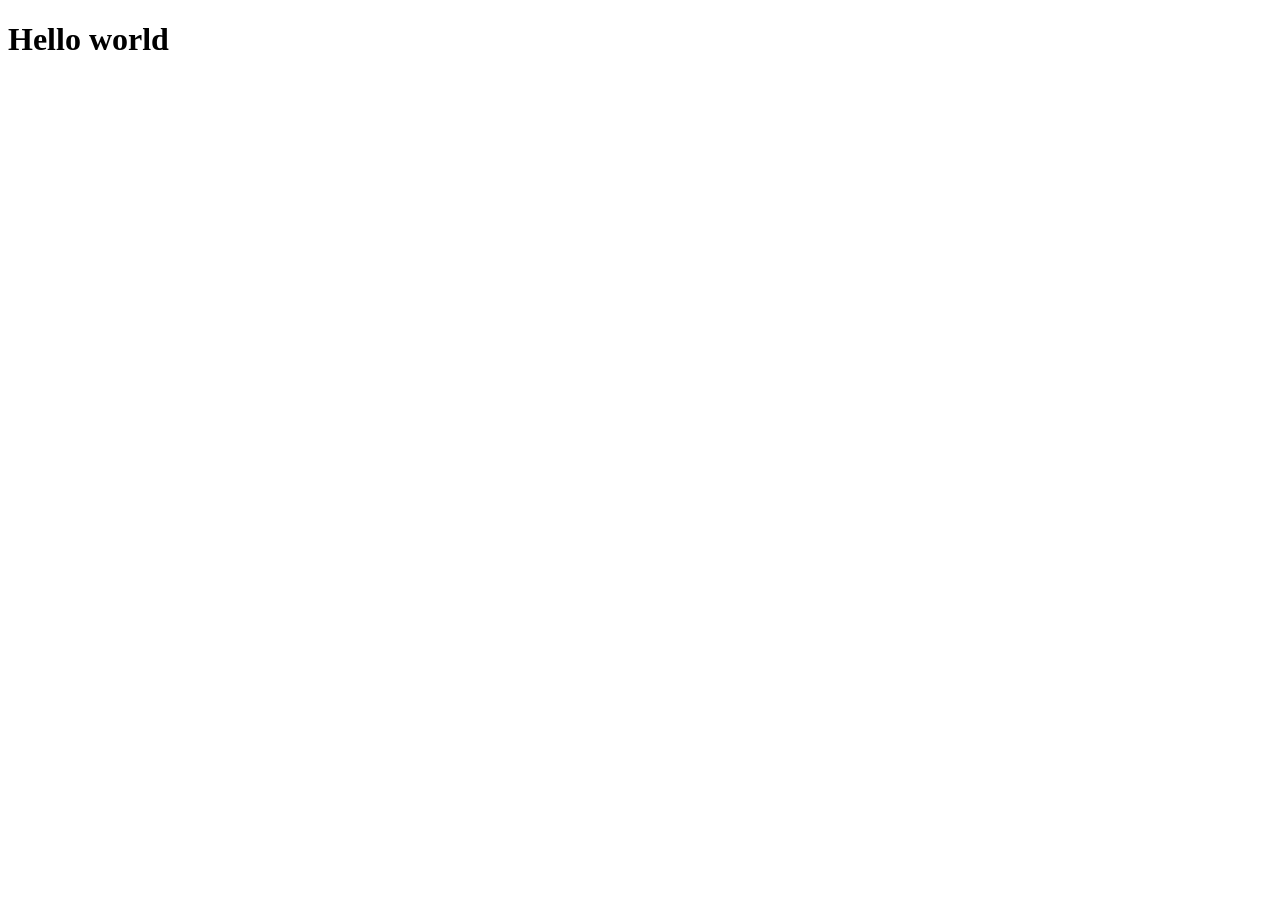
==== index.html @ f55436ac "project start" ====
<!DOCTYPE html>
<html lang="en">
<head>
    <meta charset="UTF-8">
    <meta name="viewport" content="width=device-width, initial-scale=1.0">
    <title>Document</title>
</head>
<body>
   <h1> Hello world </h1>
</body>
</html>
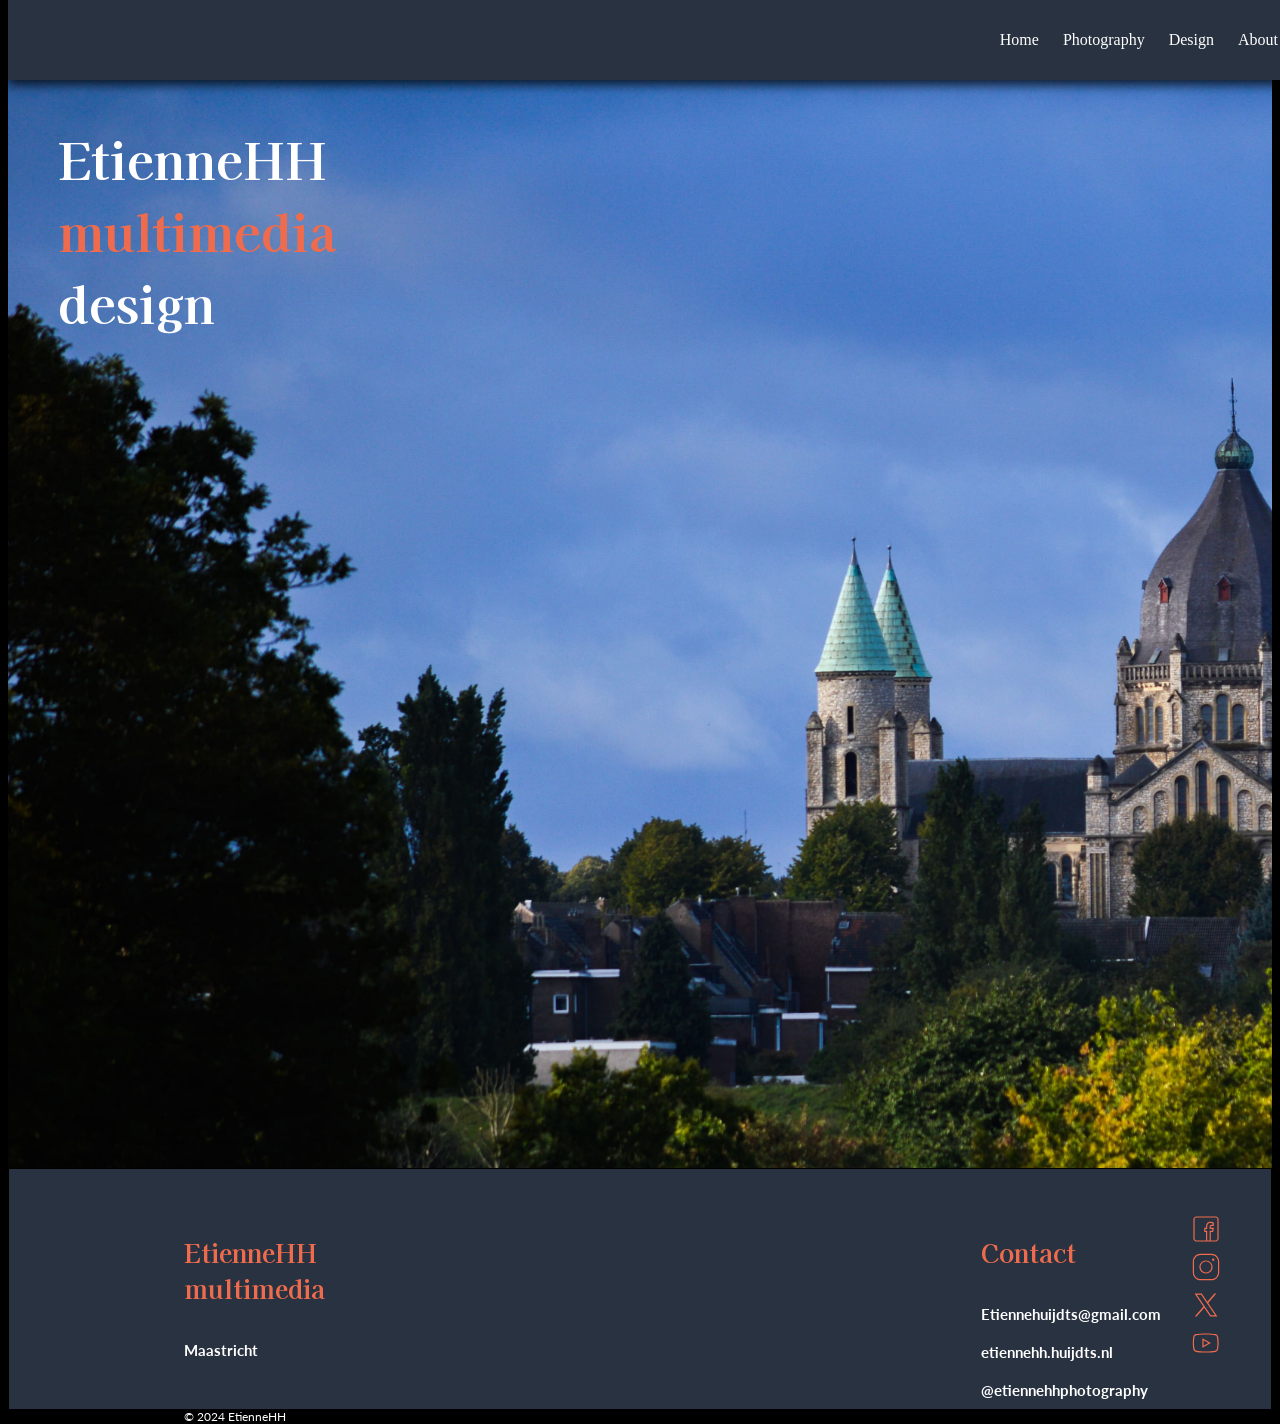
==== commit efaf22be: "removed 1 space" ====
--- a/index.html
+++ b/index.html
@@ -1,11 +1,60 @@
 <!DOCTYPE html>
 <html lang="en">
+
 <head>
     <meta charset="UTF-8">
     <meta name="viewport" content="width=device-width, initial-scale=1.0">
-    <title>Document</title>
+    <link rel="preconnect" href="https://fonts.googleapis.com">
+    <link rel="preconnect" href="https://fonts.gstatic.com" crossorigin>
+    <link href="https://fonts.googleapis.com/css2?family=Kaisei+Decol:wght@400;500;700&display=swap" rel="stylesheet">
+    <link rel="preconnect" href="https://fonts.googleapis.com">
+    <link rel="preconnect" href="https://fonts.gstatic.com" crossorigin>
+    <link
+        href="https://fonts.googleapis.com/css2?family=Lato:ital,wght@0,100;0,300;0,400;0,700;0,900;1,100;1,300;1,400;1,700;1,900&display=swap"
+        rel="stylesheet">
+    <link rel="stylesheet" href="css/reset.css">
+    <link rel="stylesheet" href="css/style1.css">
+    <title>EtienneHH</title>
 </head>
+
 <body>
-   <h1> Hello world </h1>
+    <header>
+        <div class="header">
+            <nav>
+                <ul>
+                    <li><a href="index.html">Home</a></li>
+                    <li><a href="https://www.instagram.com/etiennehhphotography/" target="_blank">Photography</a></li>
+                    <li><a href="design.html">Design</a></li>
+                    <li><a href="about.html">About</a></li>
+                </ul>
+            </nav>
+        </div>
+    </header>
+    <div class="background1">
+        <h1 class="name">EtienneHH<span> multimedia </span> design</h1>
+    </div>
+    <footer>
+        <div>
+            <h3>EtienneHH multimedia</h3>
+            <h4></h4>
+            <h4></h4>
+            <h4>Maastricht</h4>
+            <p>© 2024 EtienneHH</p>
+        </div>
+        <div class="contact">
+            <h3>Contact</h3>
+            <h4>Etiennehuijdts@gmail.com</h4>
+            <h4>etiennehh.huijdts.nl</h4>
+            <h4>@etiennehhphotography</h4>
+        </div>
+        <div class="icons">
+            <img src="assets/icons8-facebook.svg" alt="">
+            <a href="https://www.instagram.com/etiennehhphotography/"><img src="assets/icons8-instagram.svg" alt=""></a>
+            <img src="assets/icons8-twitterx.svg" alt="">
+            <img src="assets/icons8-youtube.svg" alt="">
+
+        </div>
+    </footer>
 </body>
+
 </html>
--- a/css/style1.css
+++ b/css/style1.css
@@ -0,0 +1,136 @@
+:root {
+    --backgroundcolor: #F1F1ED;
+    --featured_article_color: #ffffff;
+    --article_panel_color: #293241;
+    --accent_color: #EE6C4D;
+}
+
+
+
+
+
+
+body {
+    background-color: rgb(0, 0, 0);
+    overflow: hidden scroll;
+    overscroll-behavior: none;
+
+}
+
+
+.background1 {
+    background: url(../assets/Street-6.jpg);
+    min-height: 1000px;
+    padding: 80px 50px;
+    background-size: cover;
+   
+}
+
+nav {
+    text-align: right;
+    padding: 15px 0px;
+    background-color: var(--article_panel_color);
+    position: fixed;
+    top: 0;
+    width: 100%;
+    box-shadow: 0px 5px 10px 0px rgba(0, 0, 0, 0.75);
+    z-index: 3;
+
+}
+
+
+
+.icons {
+    margin-right: 50px;
+    width: 30px;
+    
+}
+
+.icons img {
+    width: 30px;
+   
+    margin-top: 5px;
+}
+
+.contact {
+    margin-left: 50%;
+    
+}
+
+a {
+    text-decoration: none;
+}
+
+.header a {
+    color: #ffffff;
+}
+
+
+
+
+li {
+    display: inline;
+    padding: 0px 10px;
+}
+
+
+
+footer {
+    height: 200px;
+    background-color: var(--article_panel_color);
+    color: white;
+    display: flex;
+    flex-direction: row;
+    flex-wrap: nowrap;
+    justify-content: space-between;
+    font-family: lato, sans-serif;
+    padding: 40px 0px 0px 150px;
+    border: #000000 solid 1px;
+}
+
+
+footer h3 {
+    color: var(--accent_color);
+    font-size: 25px;
+    font-family: 'Kaisei Decol', serif;
+    margin-left: 25px;
+    margin-right: 30px;
+    margin-bottom: 35px;
+
+}
+
+footer h4 {
+    
+    font-size: 15px;
+   
+    margin-left: 25px;
+    margin-right: 30px;
+
+}
+
+footer p {
+   
+    font-size: 12px;
+
+    margin-left: 25px;
+    margin-right: 30px;
+    margin-top: 50px;
+
+}
+
+.name {
+    color: white;
+    
+    font-size: 50px;
+    font-family: 'Kaisei Decol', serif;
+    
+}
+
+.name span {
+    color: var(--accent_color);
+   display: block;
+}
+
+
+
+
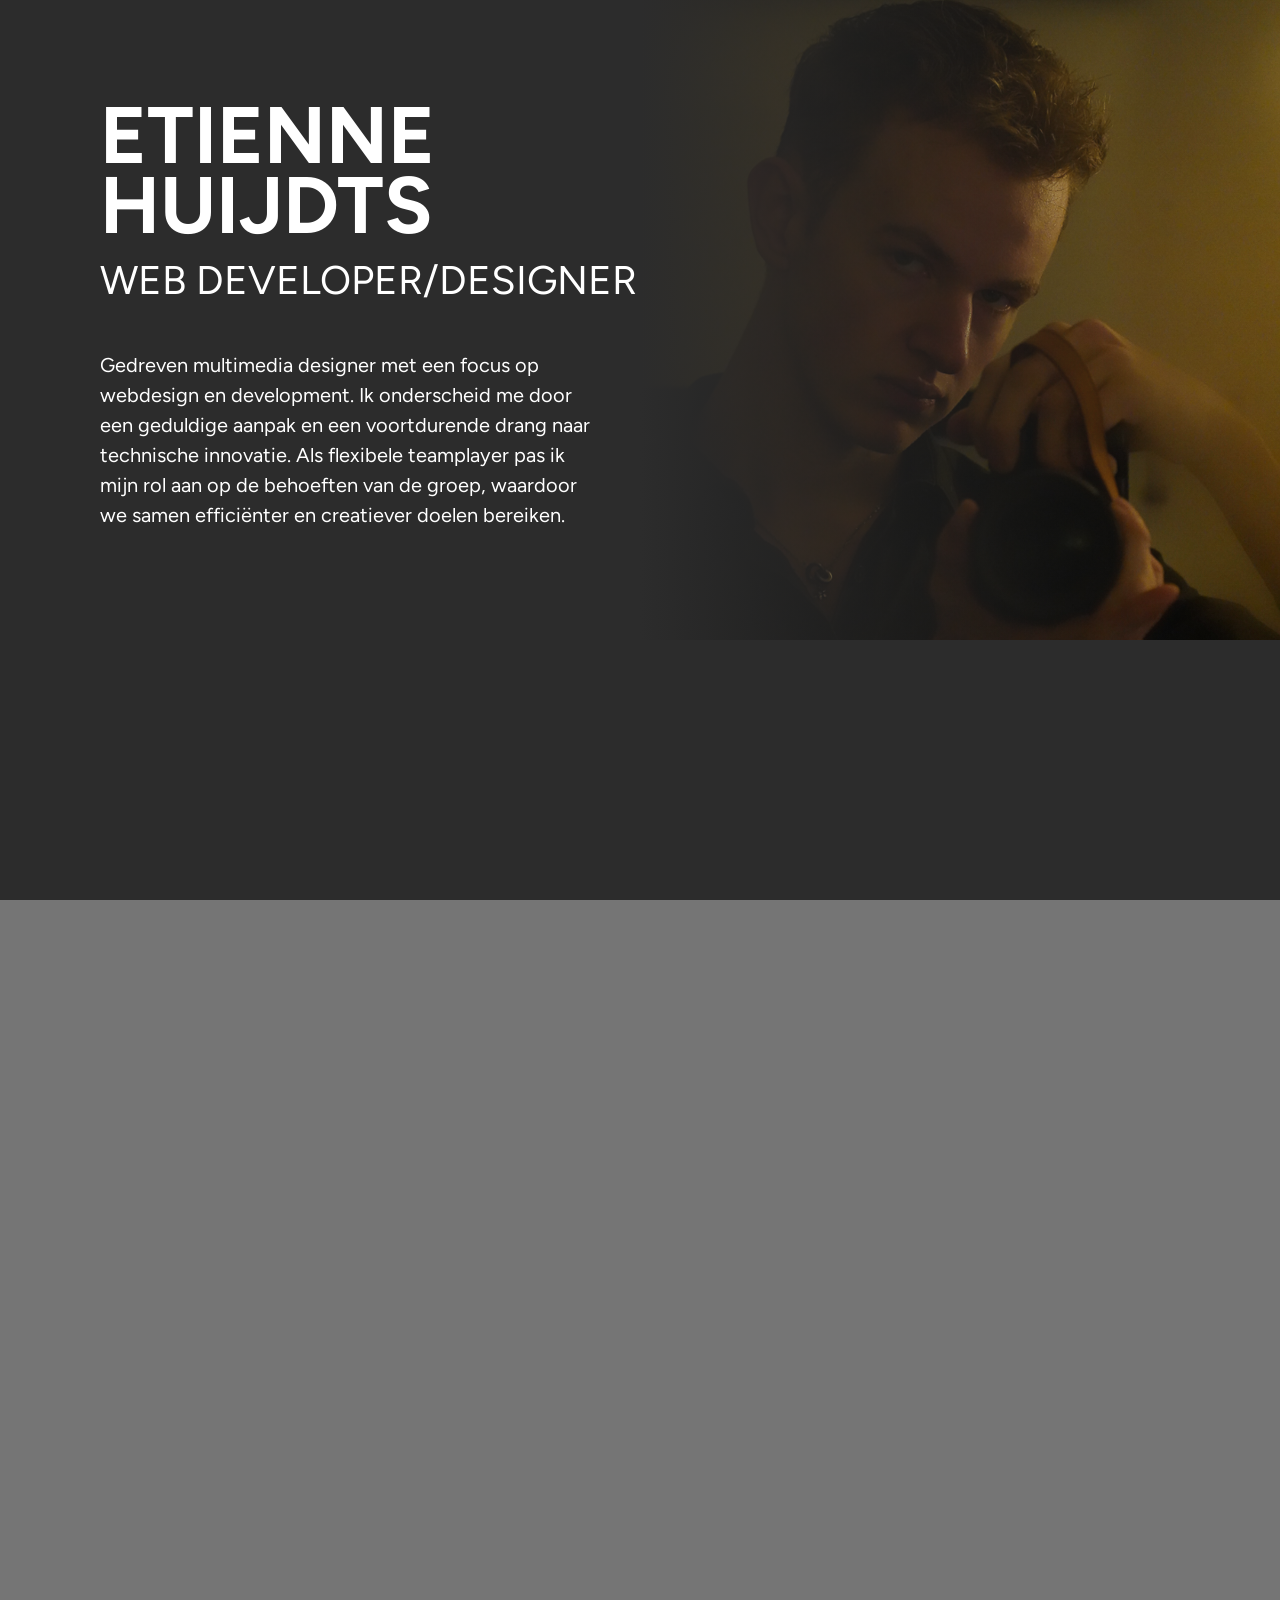
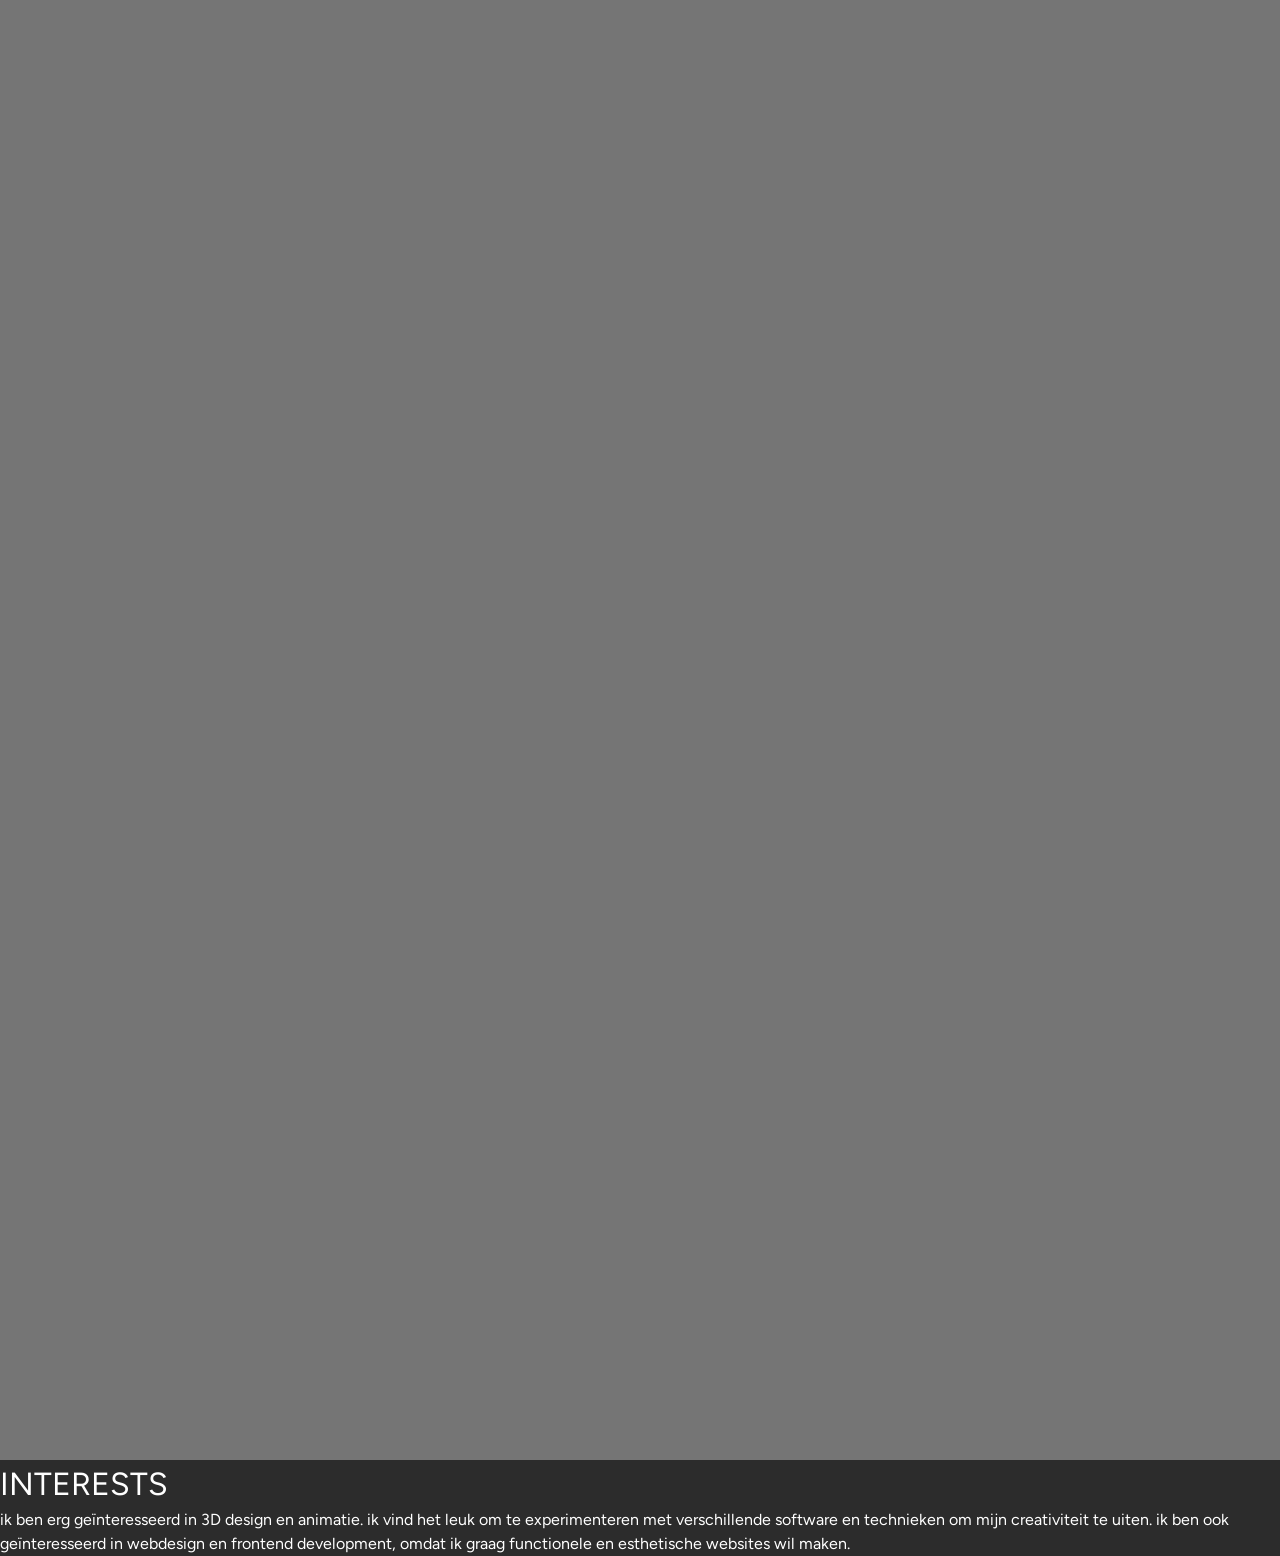
==== commit 2e731002: "Add files via upload" ====
--- a/index.html
+++ b/index.html
@@ -1,60 +1,60 @@
-<!DOCTYPE html>
-<html lang="en">
-
-<head>
-    <meta charset="UTF-8">
-    <meta name="viewport" content="width=device-width, initial-scale=1.0">
-    <link rel="preconnect" href="https://fonts.googleapis.com">
-    <link rel="preconnect" href="https://fonts.gstatic.com" crossorigin>
-    <link href="https://fonts.googleapis.com/css2?family=Kaisei+Decol:wght@400;500;700&display=swap" rel="stylesheet">
-    <link rel="preconnect" href="https://fonts.googleapis.com">
-    <link rel="preconnect" href="https://fonts.gstatic.com" crossorigin>
-    <link
-        href="https://fonts.googleapis.com/css2?family=Lato:ital,wght@0,100;0,300;0,400;0,700;0,900;1,100;1,300;1,400;1,700;1,900&display=swap"
-        rel="stylesheet">
-    <link rel="stylesheet" href="css/reset.css">
-    <link rel="stylesheet" href="css/style1.css">
-    <title>EtienneHH</title>
-</head>
-
-<body>
-    <header>
-        <div class="header">
-            <nav>
-                <ul>
-                    <li><a href="index.html">Home</a></li>
-                    <li><a href="https://www.instagram.com/etiennehhphotography/" target="_blank">Photography</a></li>
-                    <li><a href="design.html">Design</a></li>
-                    <li><a href="about.html">About</a></li>
-                </ul>
-            </nav>
-        </div>
-    </header>
-    <div class="background1">
-        <h1 class="name">EtienneHH<span> multimedia </span> design</h1>
-    </div>
-    <footer>
-        <div>
-            <h3>EtienneHH multimedia</h3>
-            <h4></h4>
-            <h4></h4>
-            <h4>Maastricht</h4>
-            <p>© 2024 EtienneHH</p>
-        </div>
-        <div class="contact">
-            <h3>Contact</h3>
-            <h4>Etiennehuijdts@gmail.com</h4>
-            <h4>etiennehh.huijdts.nl</h4>
-            <h4>@etiennehhphotography</h4>
-        </div>
-        <div class="icons">
-            <img src="assets/icons8-facebook.svg" alt="">
-            <a href="https://www.instagram.com/etiennehhphotography/"><img src="assets/icons8-instagram.svg" alt=""></a>
-            <img src="assets/icons8-twitterx.svg" alt="">
-            <img src="assets/icons8-youtube.svg" alt="">
-
-        </div>
-    </footer>
-</body>
-
+<!DOCTYPE html>
+<html lang="en">
+
+<head>
+    <meta charset="UTF-8">
+    <meta name="viewport" content="width=device-width, initial-scale=1.0">
+    <title>Document</title>
+    <link rel="preconnect" href="https://fonts.googleapis.com">
+    <link rel="preconnect" href="https://fonts.gstatic.com" crossorigin>
+    <link
+        href="https://fonts.googleapis.com/css2?family=Figtree:ital,wght@0,300..900;1,300..900&family=Jost:ital,wght@0,100..900;1,100..900&display=swap"
+        rel="stylesheet">
+    <link rel="stylesheet" href="css/reset.css">
+    <link rel="stylesheet" href="css/style.css">
+</head>
+
+<body>
+
+    <div class="hero">
+        <h1>ETIENNE <br> HUIJDTS</h1>
+        <h2>WEB DEVELOPER/DESIGNER</h2>
+        <p> Gedreven multimedia designer met een focus op webdesign en development. Ik onderscheid me door een geduldige aanpak en een voortdurende drang naar technische innovatie. Als flexibele teamplayer pas ik mijn rol aan op de behoeften van de groep, waardoor we samen efficiënter en creatiever doelen bereiken.</p>
+        <img src="assets/Etienne.jpg" alt="" class="red">
+    </div>
+
+    <div class="projects">
+
+        <div class="first-project">
+            <iframe src="https://my.spline.design/untitled-S7gI3497Ac7uV1U698MgUXZ3-QIQ/" frameborder="0" width="100%"
+                height="100%"></iframe>
+
+
+        </div>
+        <div class="second-project">
+            <iframe src="https://my.spline.design/untitled-S7gI3497Ac7uV1U698MgUXZ3-d2d/" frameborder="0" width="100%"
+                height="100%"></iframe>
+
+        </div>
+        <div class="first-project">
+            <iframe src="https://my.spline.design/untitled-S7gI3497Ac7uV1U698MgUXZ3-bYc/" frameborder="0" width="100%"
+                height="100%"></iframe>
+        </div>
+
+    </div>
+
+    <div class="intrests">
+        <h1>INTERESTS</h1>
+        <p>ik ben erg geïnteresseerd in 3D design en animatie. ik vind het leuk om te experimenteren met verschillende
+            software en technieken om mijn creativiteit te uiten. ik ben ook geïnteresseerd in webdesign en frontend
+            development, omdat ik graag functionele en esthetische websites wil maken.</p>
+
+
+    </div>
+
+
+
+    <script src="script.js"></script>
+</body>
+
 </html>
--- a/css/style.css
+++ b/css/style.css
@@ -0,0 +1,201 @@
+.hero {
+    position: relative;
+    width: 100%;
+    height: 100vh;
+    box-shadow: #000000 0px 0px 10px;
+    z-index: 1;
+}
+
+.hero::before {
+    content: "";
+    position: absolute;
+    inset: 0;
+    background: linear-gradient(to right, #2c2c2c 50%, rgba(44, 44, 44, 0) 100%);
+    z-index: 2;
+    pointer-events: none;
+    
+    z-index: 10;
+    
+}
+
+body {
+    background-color: #2c2c2c;
+    color: white;
+    font-family: "figtree", sans-serif;
+    font-optical-sizing: auto;
+    font-weight: weight;
+    font-style: normal;
+    z-index: 2;
+}
+
+.mhHero h1{
+
+    position: relative;
+    z-index: 3;
+    font-size: 100px;
+    font-weight: 700;
+    line-height: 70px;
+    margin-top: 0;
+    margin-left: 200px;
+    margin-bottom: 20px;
+    padding-top: 200px;
+    z-index: 11;
+}
+
+.mhHero h2 {
+    position: relative;
+    z-index: 3;
+    font-size: 30px;
+    font-weight: 400;
+    line-height: 40px;
+    margin-top: 0px;
+    margin-left: 200px;
+    z-index: 11;
+    width: 100px;
+}
+
+.mbHero h1{
+
+    position: relative;
+    z-index: 3;
+    font-size: 100px;
+    font-weight: 700;
+    line-height: 70px;
+    margin-top: 0;
+    margin-left: 200px;
+    margin-bottom: 20px;
+    padding-top: 200px;
+    z-index: 11;
+}
+
+.mbHero h2 {
+    position: relative;
+    z-index: 3;
+    font-size: 30px;
+    font-weight: 400;
+    line-height: 40px;
+    margin-top: 0px;
+    margin-left: 200px;
+    z-index: 11;
+    width: 300px;
+}
+
+
+
+.mbHeroFlex {
+    display: flex;
+    flex-direction: row;
+    align-items: flex-start;
+    justify-content: space-between;
+    height: 100vh;
+}
+
+.mbHeroImage{
+   margin-right: 400px;
+   margin-top: 300px;
+
+}
+
+.mbHeroImage img{
+ width: 400px;
+}
+
+
+
+
+
+
+
+
+.hero h1 {
+    position: relative;
+    z-index: 3;
+    font-size: 80px;
+    font-weight: 700;
+    line-height: 70px;
+    margin-top: 0;
+    margin-left: 100px;
+    margin-bottom: 20px;
+    padding-top: 100px;
+    z-index: 11;
+}
+
+.hero h2 {
+    position: relative;
+    z-index: 3;
+    font-size: 40px;
+    font-weight: 400;
+    line-height: 40px;
+    margin-top: 0px;
+    margin-left: 100px;
+        z-index: 11;
+}
+
+.hero p {
+    position: relative;
+    z-index: 3;
+    font-size: 20px;
+    font-weight: 400;
+    line-height: 30px;
+    margin-top: 50px;
+    margin-left: 100px;
+    width: 500px;
+
+
+        z-index: 11;
+
+      } 
+
+.red{
+    position: absolute;
+    top: 0;
+    right: 0;
+    width: 50%;
+    height: auto;
+    z-index: 1;
+    background-color: #ff0000;
+}
+
+.first-project {
+    position: relative;
+    width: auto;
+    height: 80vh;
+
+    background-color: #757575;
+    z-index: 2;
+}
+
+.second-project {
+    position: relative;
+    width: auto;
+    height: 80vh;
+
+    background-color: #757575;
+    z-index: 2;
+}
+
+.first-project iframe {
+    position: absolute;
+    top: 50%;
+    left: 50%;
+    transform: translate(-50%, -50%);
+    width: 100%;
+    height: 100%;
+    border: none;
+    /* box-shadow: inset 0 0 40px rgba(0, 0, 0, 0.5); */
+    
+}
+
+.second-project iframe {
+    position: absolute;
+    top: 50%;
+    left: 50%;
+    transform: translate(-50%, -50%);
+    width: 100%;
+    height: 100%;
+    border: none;
+    background: #757575;
+    /* box-shadow: inset 0 0 40px rgba(0, 0, 0, 0.5); */
+   
+    
+}
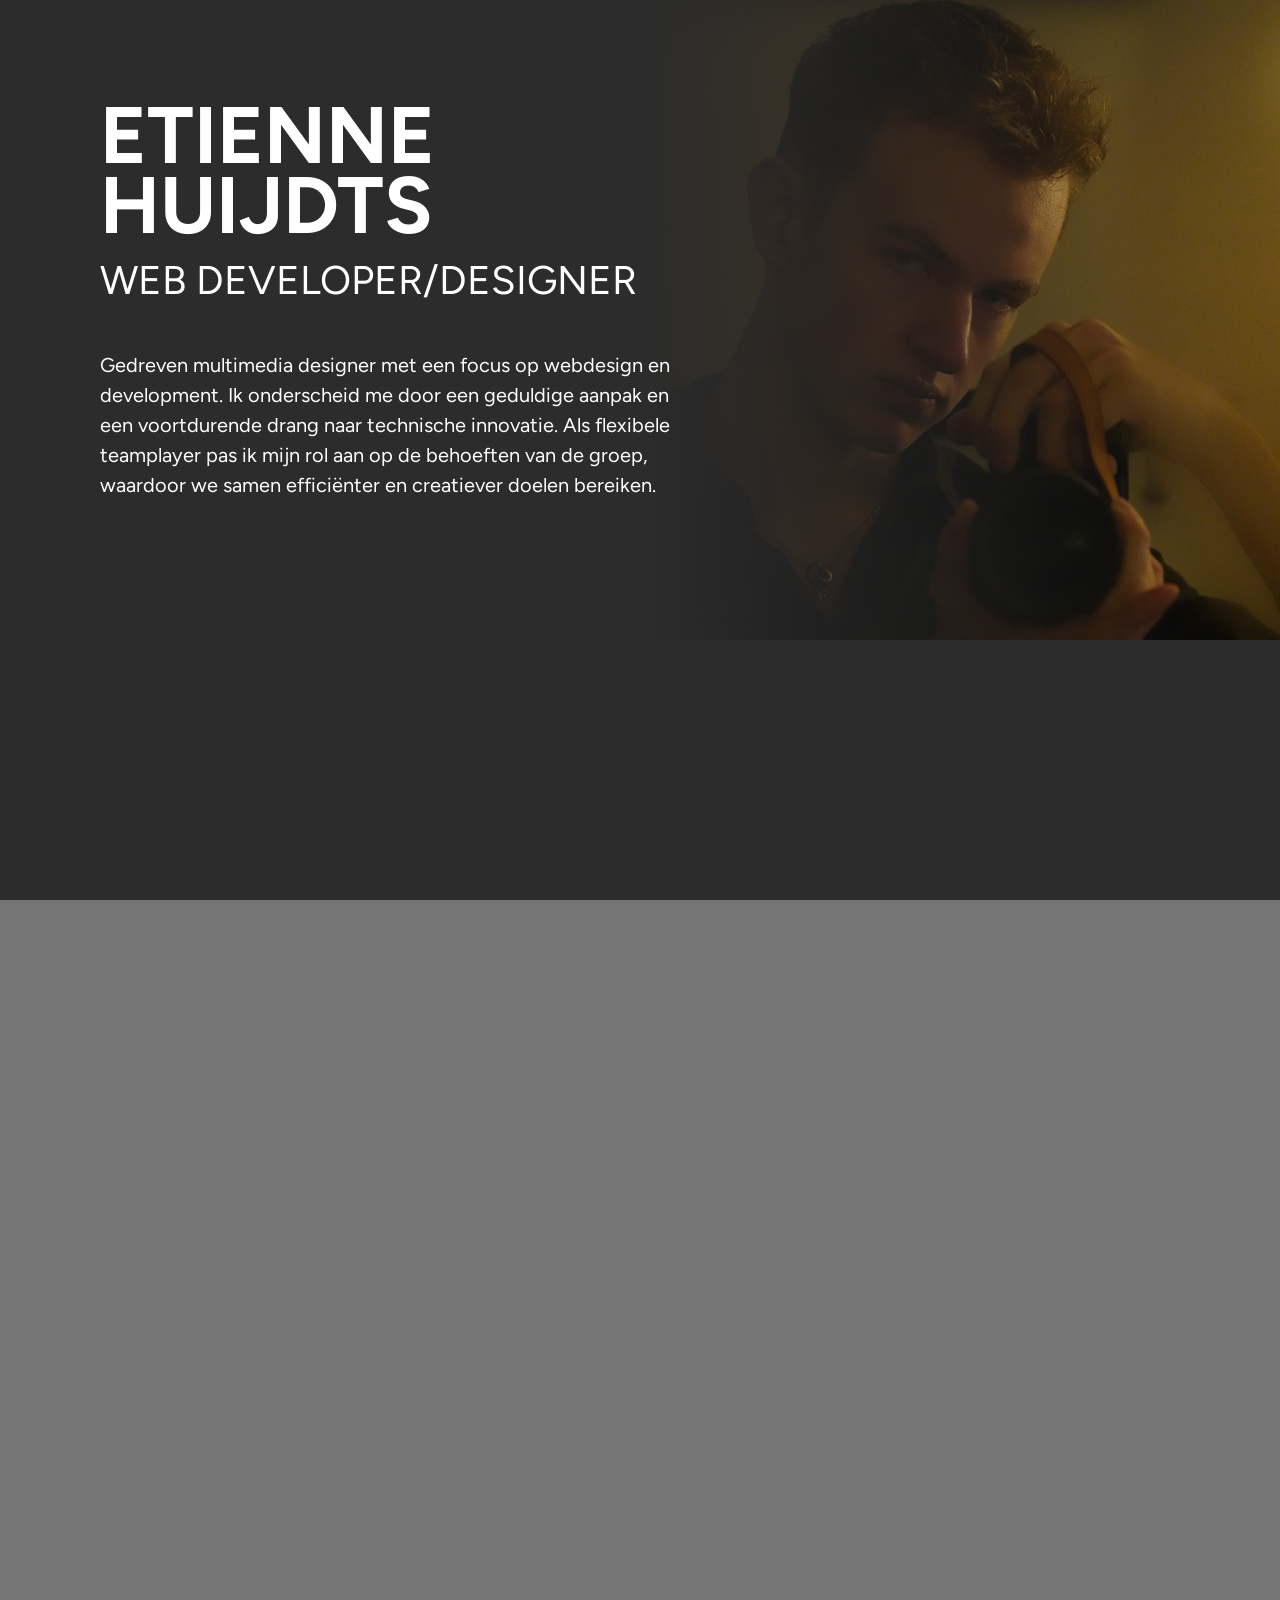
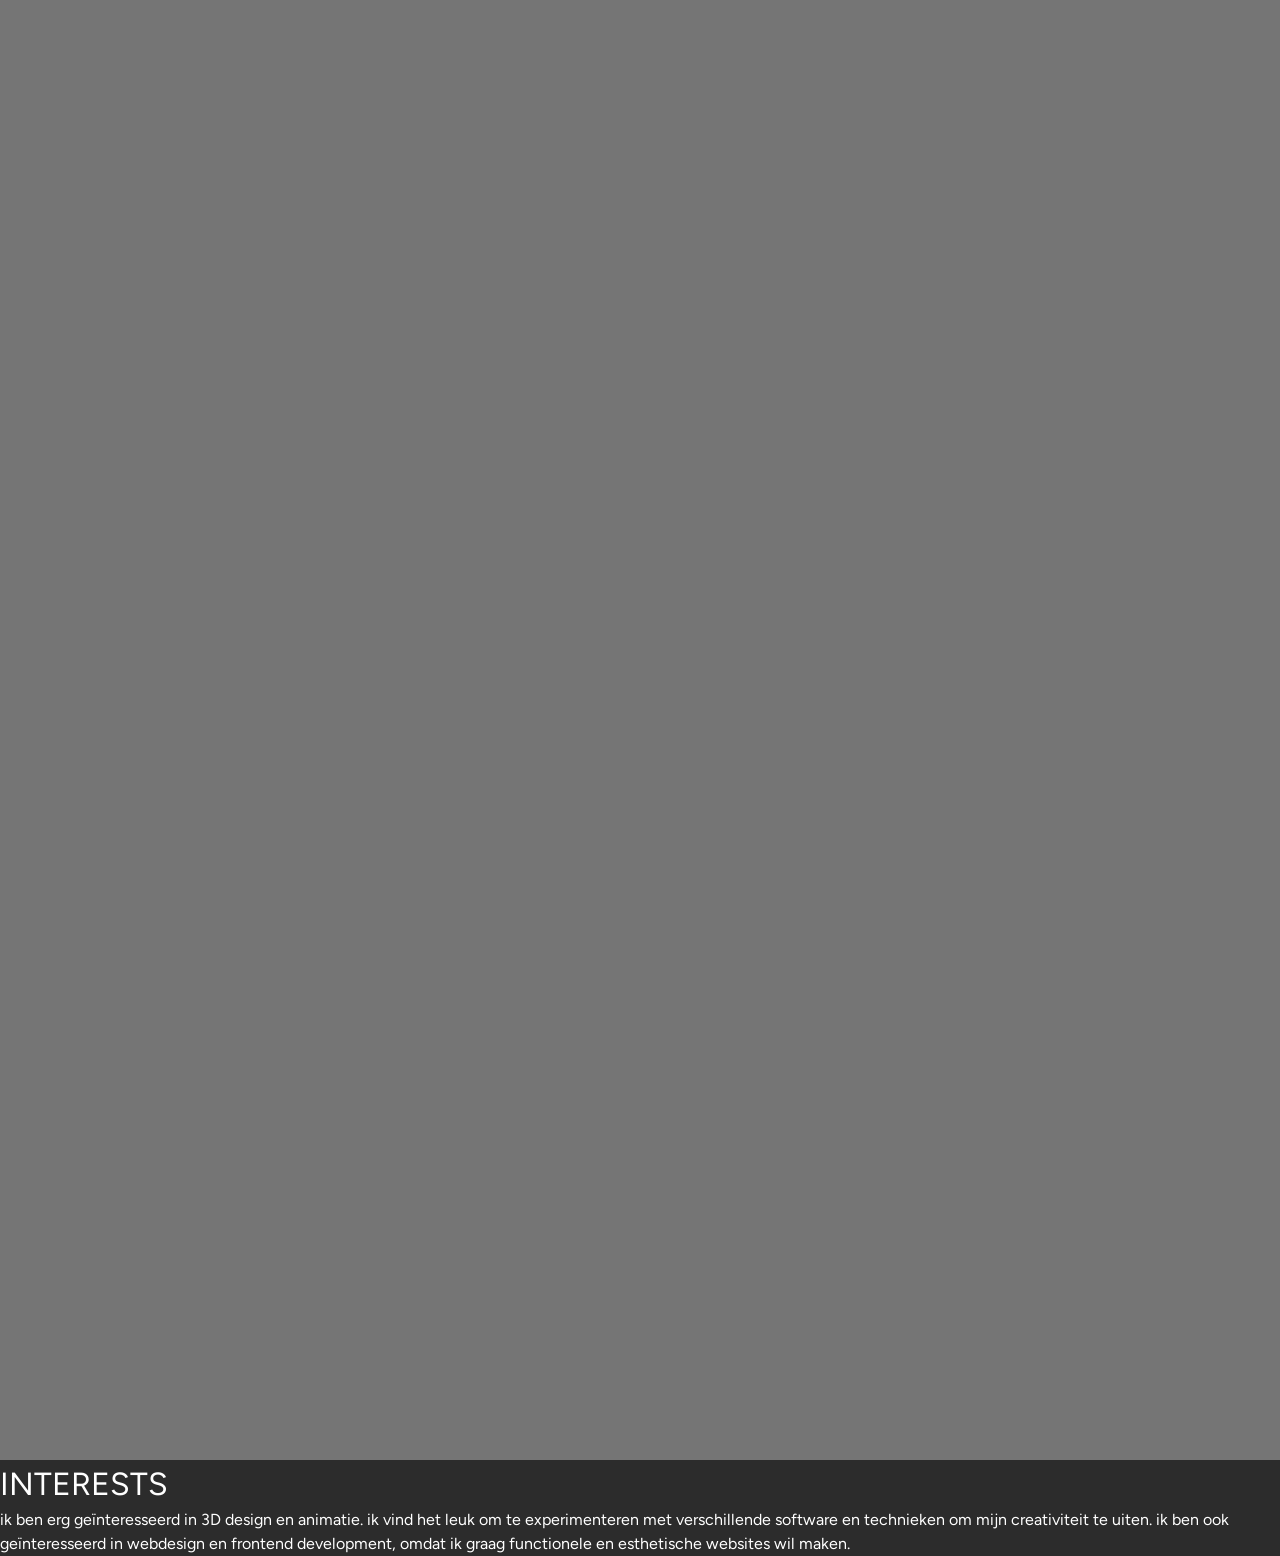
==== commit 231a4f49: "Add files via upload" ====
--- a/index.html
+++ b/index.html
@@ -4,7 +4,8 @@
 <head>
     <meta charset="UTF-8">
     <meta name="viewport" content="width=device-width, initial-scale=1.0">
-    <title>Document</title>
+    <title>Etienne Huijdts</title>
+    <link rel="icon" href="" type="image/x-icon">
     <link rel="preconnect" href="https://fonts.googleapis.com">
     <link rel="preconnect" href="https://fonts.gstatic.com" crossorigin>
     <link
@@ -19,7 +20,9 @@
     <div class="hero">
         <h1>ETIENNE <br> HUIJDTS</h1>
         <h2>WEB DEVELOPER/DESIGNER</h2>
-        <p> Gedreven multimedia designer met een focus op webdesign en development. Ik onderscheid me door een geduldige aanpak en een voortdurende drang naar technische innovatie. Als flexibele teamplayer pas ik mijn rol aan op de behoeften van de groep, waardoor we samen efficiënter en creatiever doelen bereiken.</p>
+        <p> Gedreven multimedia designer met een focus op webdesign en development. Ik onderscheid me door een geduldige
+            aanpak en een voortdurende drang naar technische innovatie. Als flexibele teamplayer pas ik mijn rol aan op
+            de behoeften van de groep, waardoor we samen efficiënter en creatiever doelen bereiken.</p>
         <img src="assets/Etienne.jpg" alt="" class="red">
     </div>
 
@@ -32,13 +35,11 @@
 
         </div>
         <div class="second-project">
-            <iframe src="https://my.spline.design/untitled-S7gI3497Ac7uV1U698MgUXZ3-d2d/" frameborder="0" width="100%"
-                height="100%"></iframe>
+            <iframe src="https://my.spline.design/untitled-S7gI3497Ac7uV1U698MgUXZ3-d2d/" frameborder="0" width="100%" height="100%"></iframe>
 
         </div>
         <div class="first-project">
-            <iframe src="https://my.spline.design/untitled-S7gI3497Ac7uV1U698MgUXZ3-bYc/" frameborder="0" width="100%"
-                height="100%"></iframe>
+            <iframe src="https://my.spline.design/untitled-S7gI3497Ac7uV1U698MgUXZ3-bYc/" frameborder="0" width="100%" height="100%"></iframe>
         </div>
 
     </div>
--- a/css/style.css
+++ b/css/style.css
@@ -13,9 +13,9 @@
     background: linear-gradient(to right, #2c2c2c 50%, rgba(44, 44, 44, 0) 100%);
     z-index: 2;
     pointer-events: none;
-    
+
     z-index: 10;
-    
+
 }
 
 body {
@@ -28,7 +28,7 @@
     z-index: 2;
 }
 
-.mhHero h1{
+.mhHero h1 {
 
     position: relative;
     z-index: 3;
@@ -54,7 +54,7 @@
     width: 100px;
 }
 
-.mbHero h1{
+.mbHero h1 {
 
     position: relative;
     z-index: 3;
@@ -66,6 +66,31 @@
     margin-bottom: 20px;
     padding-top: 200px;
     z-index: 11;
+}
+
+.mbHero p {
+    position: relative;
+    z-index: 3;
+    font-size: 20px;
+    font-weight: 400;
+    line-height: 30px;
+    margin-top: 50px;
+    margin-left: 200px;
+    width: 800px;
+    z-index: 11;
+}
+
+
+.infoProject {
+    background-color: #757575;
+    color: white;
+    font-family: "figtree", sans-serif;
+    font-optical-sizing: auto;
+    font-weight: weight;
+    font-style: normal;
+    z-index: 2;
+    padding-bottom: 100px;
+    /* height: 200vh; */
 }
 
 .mbHero h2 {
@@ -90,14 +115,14 @@
     height: 100vh;
 }
 
-.mbHeroImage{
-   margin-right: 400px;
-   margin-top: 300px;
-
-}
-
-.mbHeroImage img{
- width: 400px;
+.mbHeroImage {
+    margin-right: 300px;
+    margin-top: 300px;
+
+}
+
+.mbHeroImage img {
+    width: 400px;
 }
 
 
@@ -128,7 +153,7 @@
     line-height: 40px;
     margin-top: 0px;
     margin-left: 100px;
-        z-index: 11;
+    z-index: 11;
 }
 
 .hero p {
@@ -139,14 +164,14 @@
     line-height: 30px;
     margin-top: 50px;
     margin-left: 100px;
-    width: 500px;
-
-
-        z-index: 11;
-
-      } 
-
-.red{
+    width: 600px;
+
+
+    z-index: 11;
+
+}
+
+.red {
     position: absolute;
     top: 0;
     right: 0;
@@ -183,7 +208,7 @@
     height: 100%;
     border: none;
     /* box-shadow: inset 0 0 40px rgba(0, 0, 0, 0.5); */
-    
+
 }
 
 .second-project iframe {
@@ -196,6 +221,53 @@
     border: none;
     background: #757575;
     /* box-shadow: inset 0 0 40px rgba(0, 0, 0, 0.5); */
+
+
+}
+
+.mbProjects1 {
+    display: flex;
+    flex-direction: row;
+    margin: 0 auto;
+    width: 100vw;
+    justify-content: space-between;
+    padding-top: 100px;
+    align-items: center;
+}
+
+.mb1Img {
+    background-color: red;
+    width: 800px;
+    height: auto;
+    margin-left: 200px;
+}
+
+.mb2Img {
+    background-color: red;
+    width: 500px;
+    height: auto;
+    margin-right: 200px;
+}
+
+.mb3Img {
+    width: 1300px;
    
+    height: 500px;
+    margin: 0 auto;
+    margin-top: 100px;
+    margin-bottom: 100px;
+}
+
+.mb1P {
+    width: 500px;
+    margin-right: 300px;
+  
+   font-size: 20px;
+}
+
+.mb2P {
+    width: 500px;
+    margin-left: 300px;
     
+    font-size: 20px;
 }
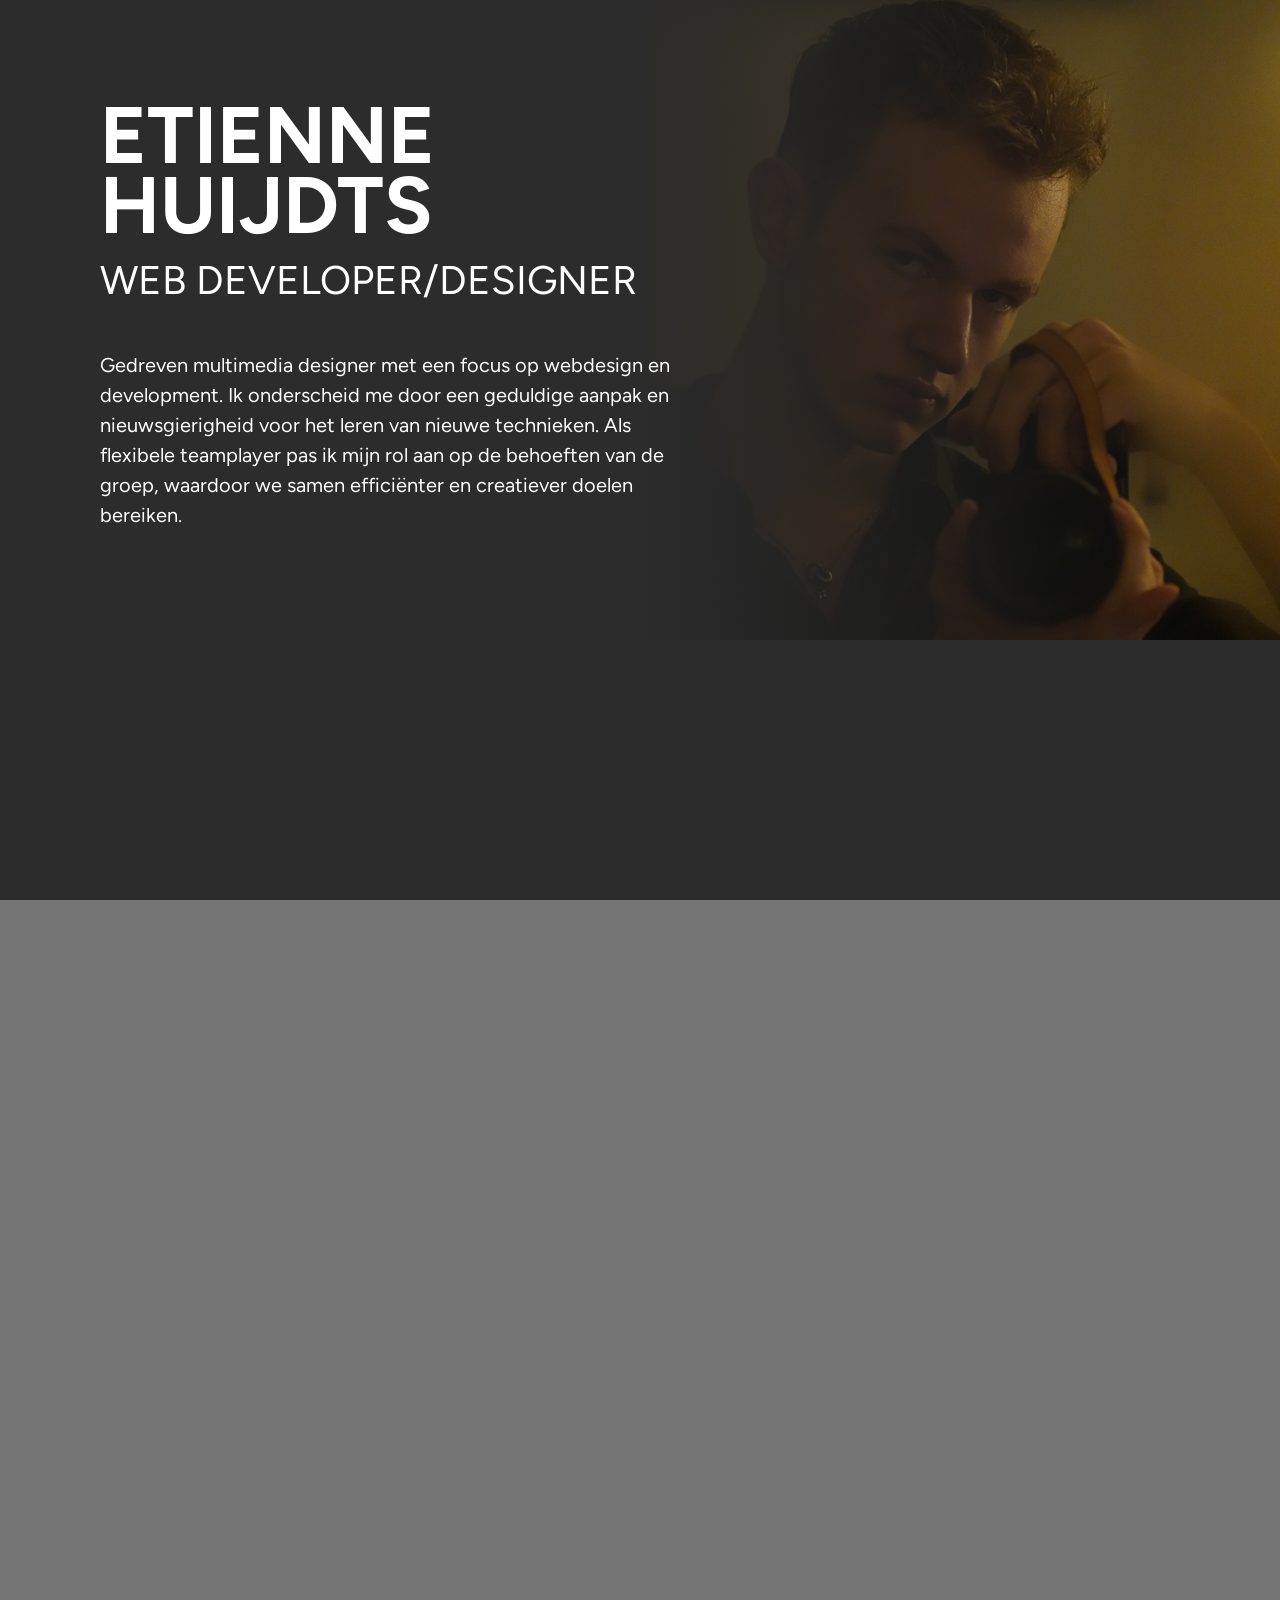
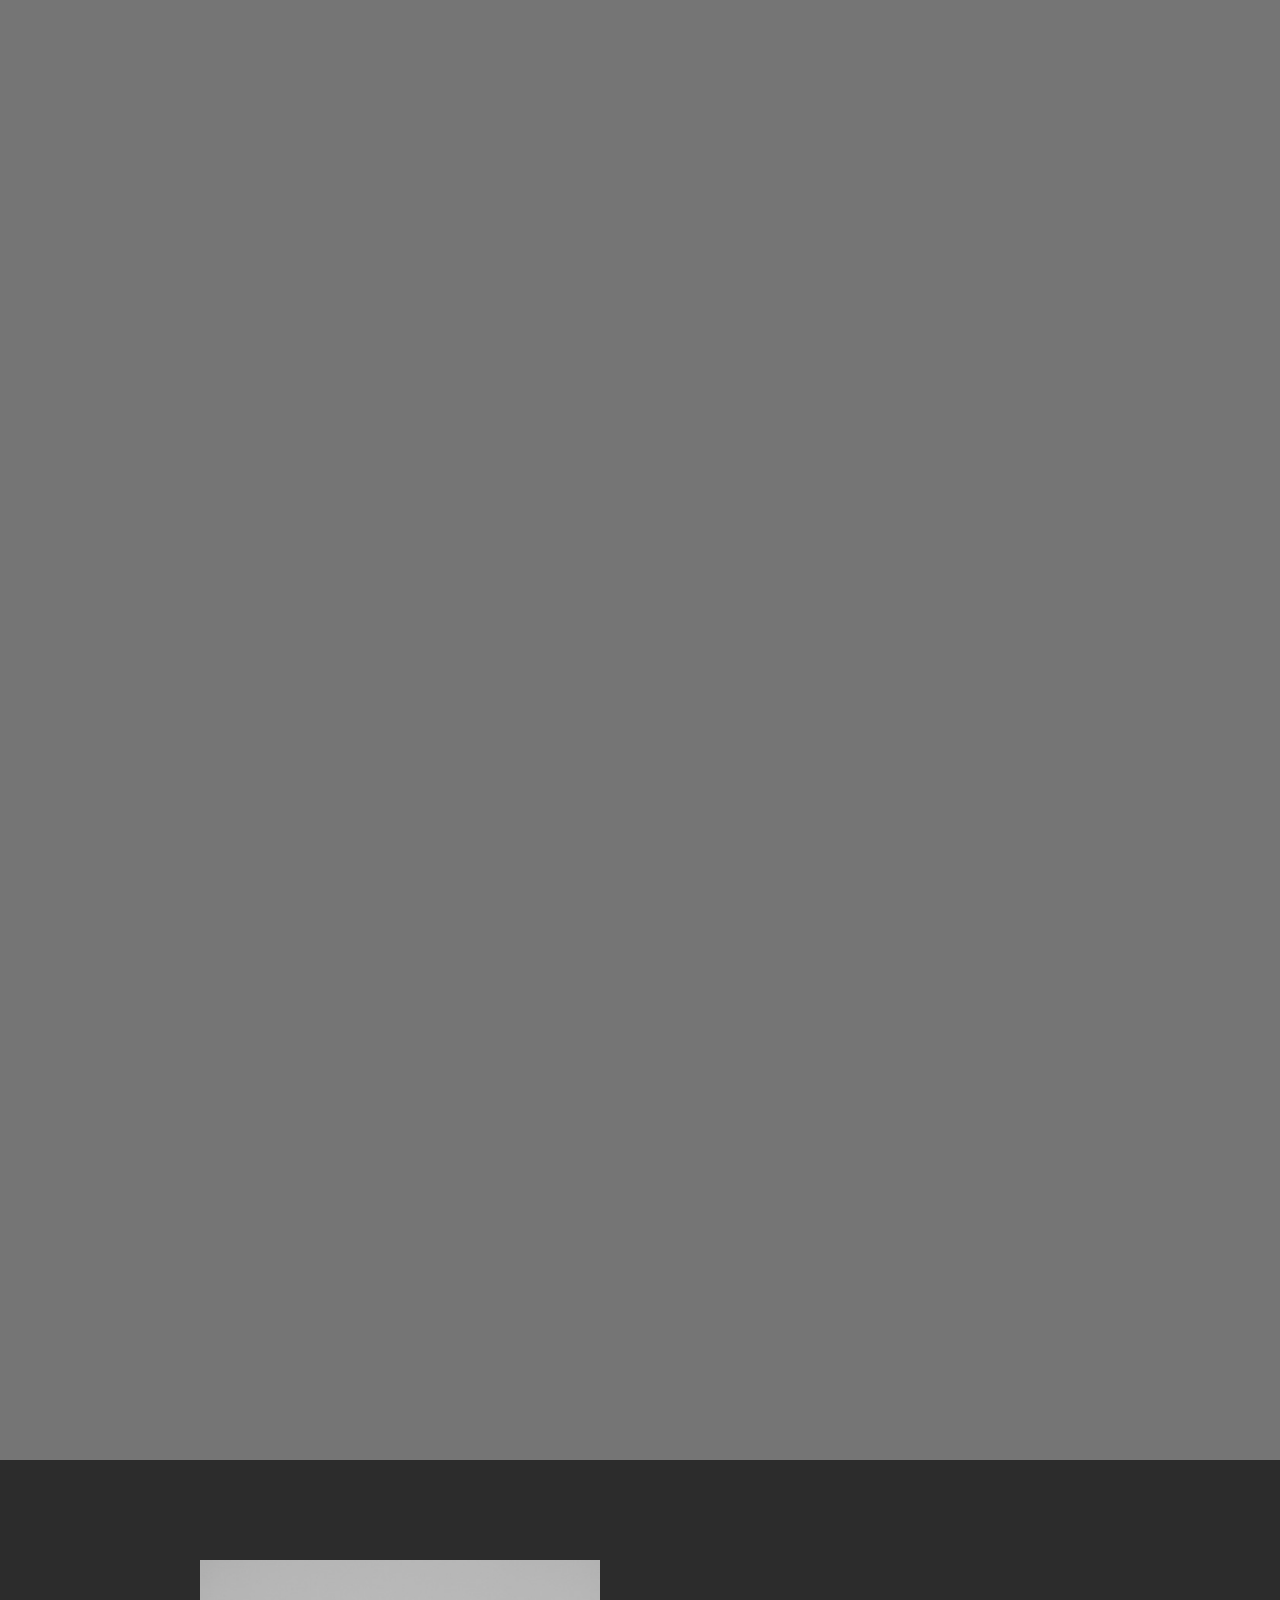
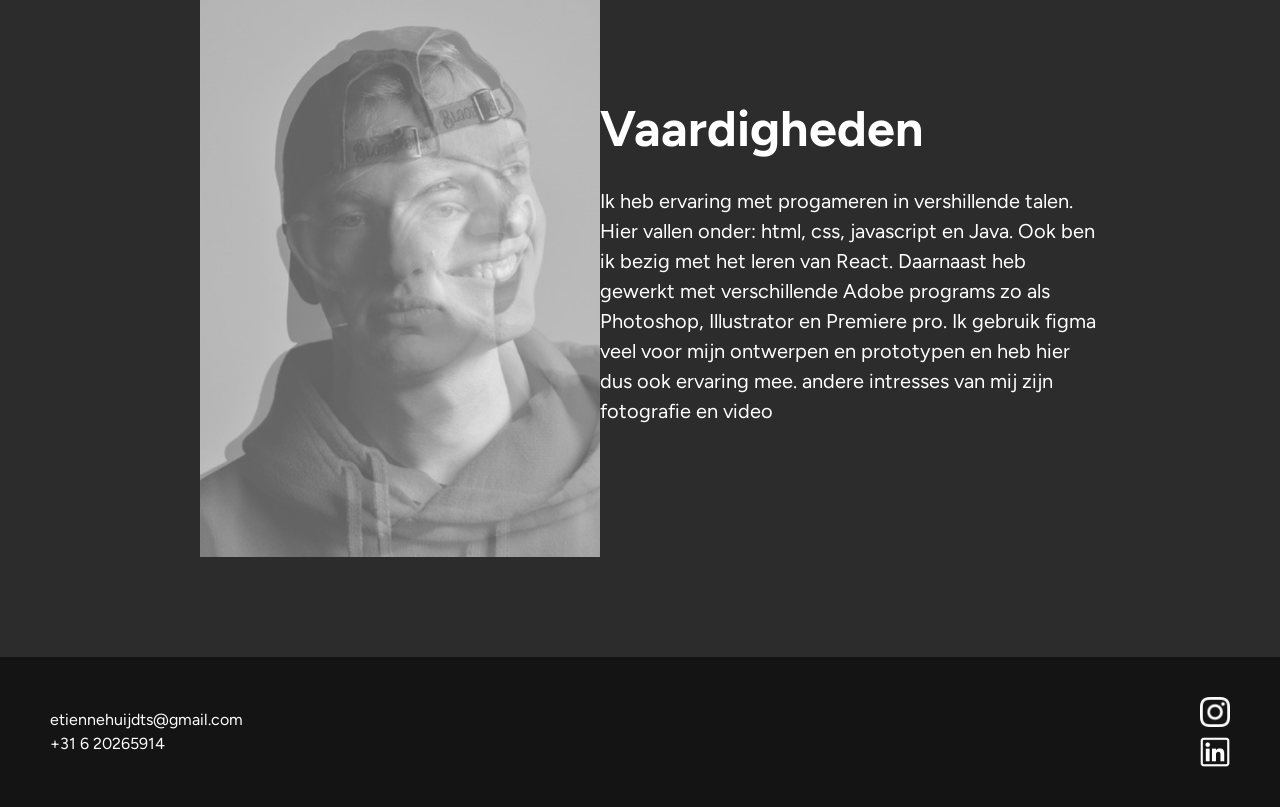
==== commit 74d3371b: "Add files via upload" ====
--- a/index.html
+++ b/index.html
@@ -21,7 +21,8 @@
         <h1>ETIENNE <br> HUIJDTS</h1>
         <h2>WEB DEVELOPER/DESIGNER</h2>
         <p> Gedreven multimedia designer met een focus op webdesign en development. Ik onderscheid me door een geduldige
-            aanpak en een voortdurende drang naar technische innovatie. Als flexibele teamplayer pas ik mijn rol aan op
+            aanpak en nieuwsgierigheid voor het leren van nieuwe technieken. Als flexibele teamplayer pas ik mijn rol
+            aan op
             de behoeften van de groep, waardoor we samen efficiënter en creatiever doelen bereiken.</p>
         <img src="assets/Etienne.jpg" alt="" class="red">
     </div>
@@ -35,21 +36,47 @@
 
         </div>
         <div class="second-project">
-            <iframe src="https://my.spline.design/untitled-S7gI3497Ac7uV1U698MgUXZ3-d2d/" frameborder="0" width="100%" height="100%"></iframe>
+            <iframe src="https://my.spline.design/untitled-S7gI3497Ac7uV1U698MgUXZ3-d2d/" frameborder="0" width="100%"
+                height="100%"></iframe>
 
         </div>
         <div class="first-project">
-            <iframe src="https://my.spline.design/untitled-S7gI3497Ac7uV1U698MgUXZ3-bYc/" frameborder="0" width="100%" height="100%"></iframe>
+            <iframe src="https://my.spline.design/untitled-S7gI3497Ac7uV1U698MgUXZ3-bYc/" frameborder="0" width="100%"
+                height="100%"></iframe>
         </div>
 
     </div>
 
-    <div class="intrests">
-        <h1>INTERESTS</h1>
-        <p>ik ben erg geïnteresseerd in 3D design en animatie. ik vind het leuk om te experimenteren met verschillende
-            software en technieken om mijn creativiteit te uiten. ik ben ook geïnteresseerd in webdesign en frontend
-            development, omdat ik graag functionele en esthetische websites wil maken.</p>
+    <div class="vaardigFlex">
+        <img src="assets/doubleFaced_portret.jpeg" alt="">
+<div class="vaardigheden">
+        <h1>Vaardigheden</h1>
+        <p >Ik heb ervaring met progameren
+            in vershillende talen. Hier vallen onder: html, css, javascript en Java. Ook ben ik bezig met het leren van React. Daarnaast heb gewerkt met
+            verschillende Adobe programs zo als Photoshop, Illustrator en Premiere pro. Ik gebruik figma veel voor mijn
+            ontwerpen en prototypen en heb hier dus ook ervaring mee. andere intresses van mij zijn fotografie en video
+        </p>
+    </div>
 
+    </div>
+
+    
+
+    <div class="footer">
+
+        <div class="footerFlex">
+            <div class="contact">
+                <p>etiennehuijdts@gmail.com</p>
+                <p>+31 6 20265914</p>
+            </div>
+            <div class="socials">
+                <img src="assets/instagram-white-icon.png" alt=""
+                    onclick="window.open('https://www.instagram.com/etiennehhphotography/')">
+                <img src="assets/linkedin-icon.png" alt=""
+                    onclick="window.open('https://www.linkedin.com/in/etienne-huijdts-a09a76376/')">
+
+            </div>
+        </div>
 
     </div>
 
--- a/css/style.css
+++ b/css/style.css
@@ -1,3 +1,10 @@
+html {
+    overflow-x: hidden;
+}
+
+
+
+
 .hero {
     position: relative;
     width: 100%;
@@ -61,10 +68,9 @@
     font-size: 100px;
     font-weight: 700;
     line-height: 70px;
-    margin-top: 0;
     margin-left: 200px;
     margin-bottom: 20px;
-    padding-top: 200px;
+    padding-top: 50px;
     z-index: 11;
 }
 
@@ -76,7 +82,7 @@
     line-height: 30px;
     margin-top: 50px;
     margin-left: 200px;
-    width: 800px;
+    width: 600px;
     z-index: 11;
 }
 
@@ -116,12 +122,26 @@
 }
 
 .mbHeroImage {
-    margin-right: 300px;
-    margin-top: 300px;
+    margin-right: 150px;
+    margin-top: 200px;
+
+}
+
+.ffHeroImage {
+    margin-right: 200px;
+    margin-top: 200px;
 
 }
 
 .mbHeroImage img {
+    width: 300px;
+}
+
+.ffHeroImage img {
+    width: 400px;
+}
+
+.mhHeroImage img {
     width: 400px;
 }
 
@@ -138,7 +158,7 @@
     font-size: 80px;
     font-weight: 700;
     line-height: 70px;
-    margin-top: 0;
+    
     margin-left: 100px;
     margin-bottom: 20px;
     padding-top: 100px;
@@ -237,37 +257,124 @@
 
 .mb1Img {
     background-color: red;
-    width: 800px;
+    width: 500px;
     height: auto;
     margin-left: 200px;
 }
 
 .mb2Img {
     background-color: red;
-    width: 500px;
+    width: 400px;
     height: auto;
     margin-right: 200px;
 }
 
 .mb3Img {
     width: 1300px;
-   
-    height: 500px;
+
+    /* height: 500px; */
     margin: 0 auto;
-    margin-top: 100px;
+
     margin-bottom: 100px;
 }
 
 .mb1P {
     width: 500px;
-    margin-right: 300px;
-  
-   font-size: 20px;
+    margin-right: 200px;
+
+    font-size: 20px;
+}
+
+.backButton {
+    width: 50px;
+    height: auto;
+    margin: 20px;
+    cursor: pointer;
 }
 
 .mb2P {
     width: 500px;
-    margin-left: 300px;
+    margin-left: 200px;
+
+    font-size: 20px;
+}
+
+.wsButton {
+    background-color: #2c2c2c;
+    width: 250px;
+    height: 70px;
+    margin: 0 auto;
+    text-align: center;
+    color: white;
+    font-size: 25px;
+    line-height: 70px;
+    margin-top: 100px;
+    cursor: pointer;
+    transition: transform 0.3s ease;
+}
+
+.wsButton:hover {
+    transform: scale(1.05);
+    color: white;
+
+}
+
+.footerFlex {
+    display: flex;
+    flex-direction: row;
+    justify-content: space-between;
+    align-items: center;
+
+}
+
+.footer {
+    background-color: #141414;
+    color: white;
+    padding: 40px 50px;
+    font-size: 16px;
+
+}
+
+.footer img {
+    width: 30px;
+    height: auto;
+    margin-left: 20px;
+}
+
+.socials {
+    display: flex;
+    flex-direction: column;
+    justify-content: center;
+    gap: 10px;
+    align-items: center;
+}
+
+.vaardigFlex {
+    display: flex;
+    flex-direction: row;
+    justify-content: space-between;
+    align-items: center;
+    margin-top: 100px;
+    margin-left: 200px;
+    margin-right: 200px;
+    margin-bottom: 100px;
+}
+
+.vaardigFlex img {
+    width: 400px;
+
+}
+
+.vaardigheden h1 {
+    font-size: 50px;
     
+    font-weight: 700;
+    
+}
+
+.vaardigheden p {
+    
+    margin-top: 20px;
+    width: 500px;
     font-size: 20px;
 }
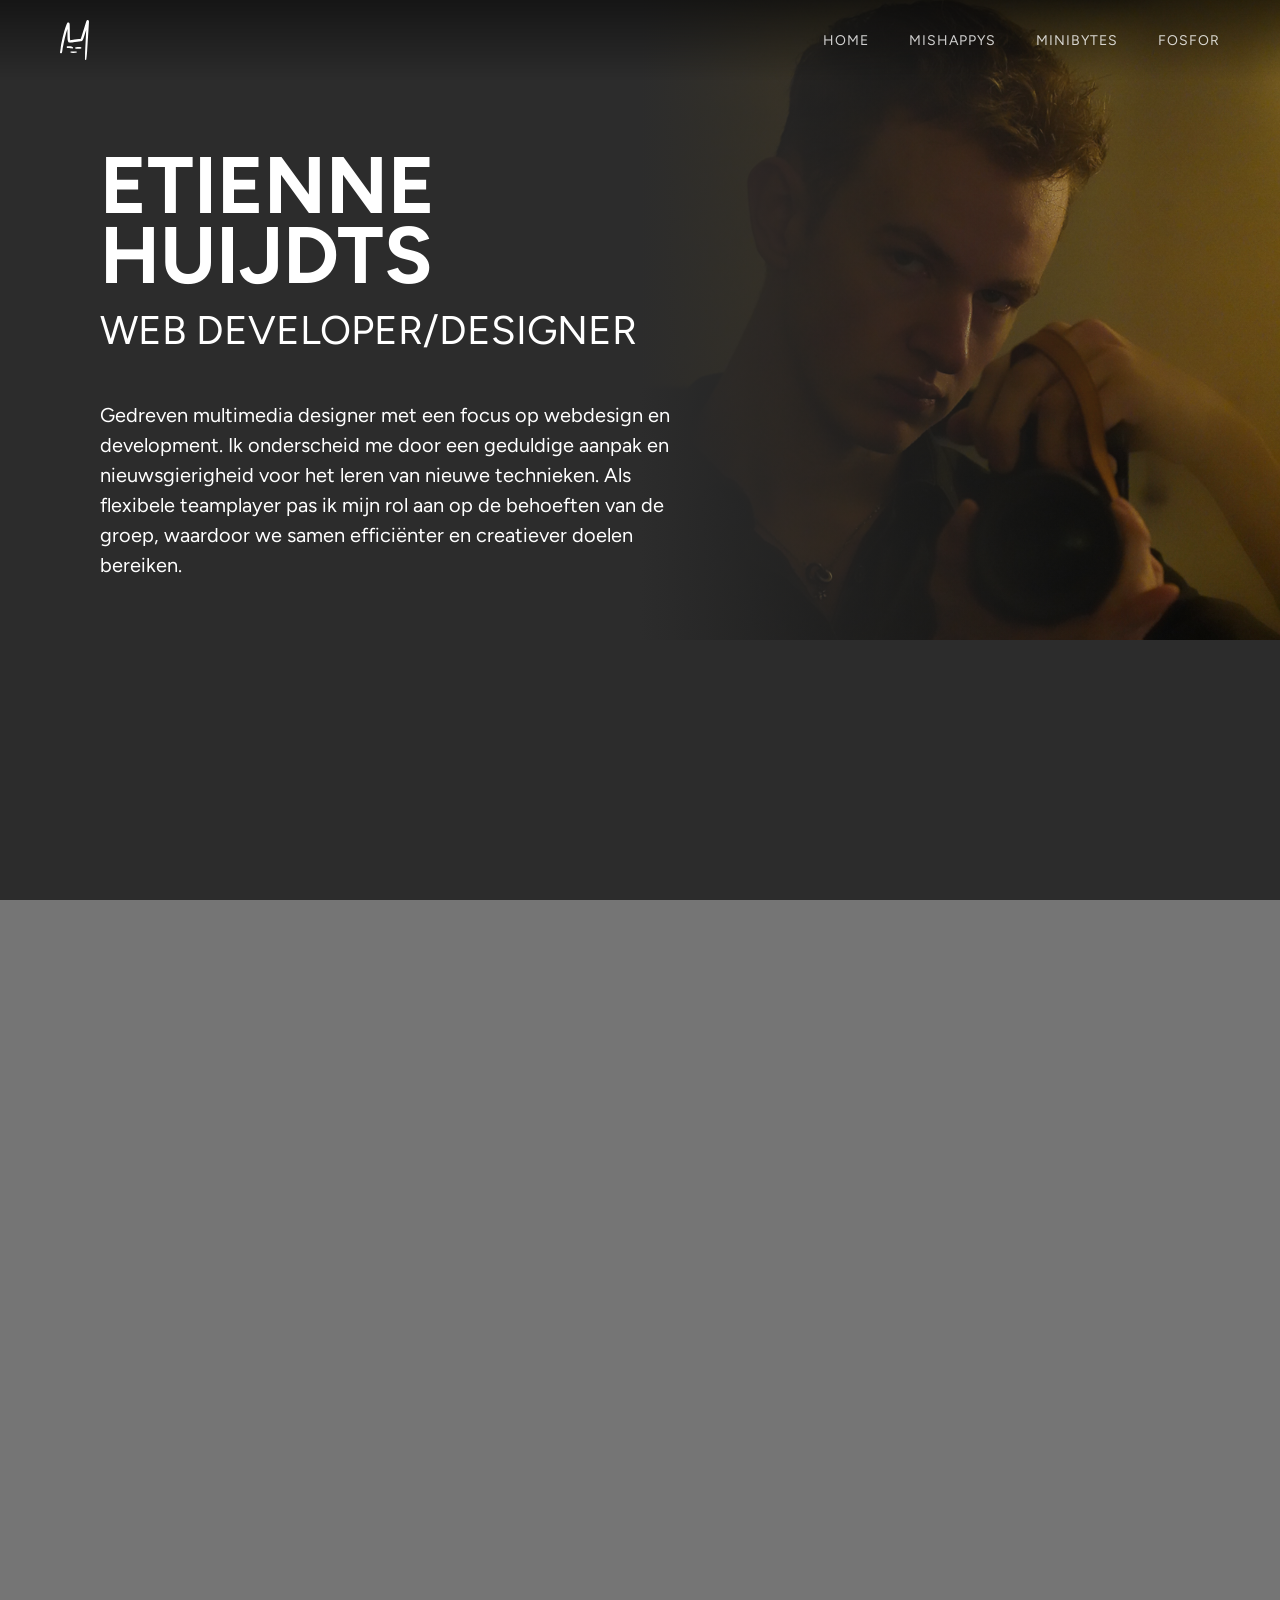
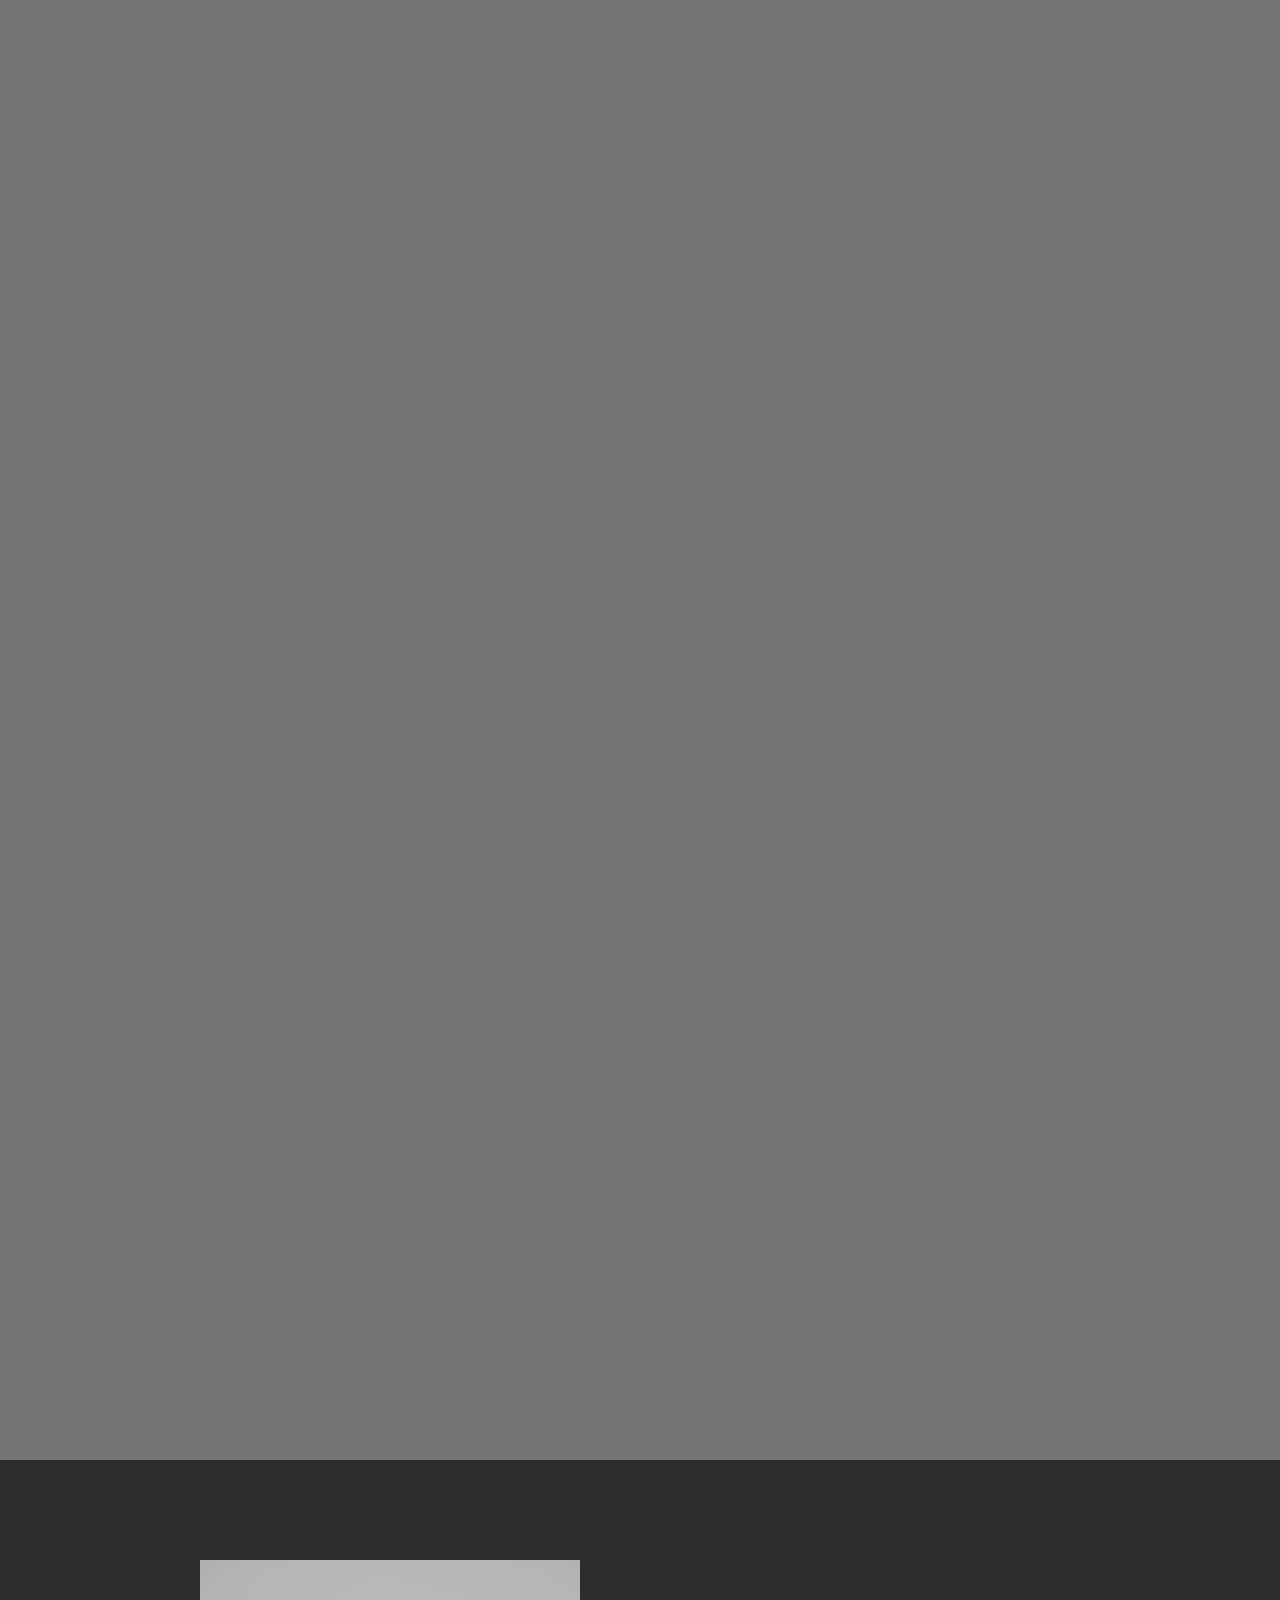
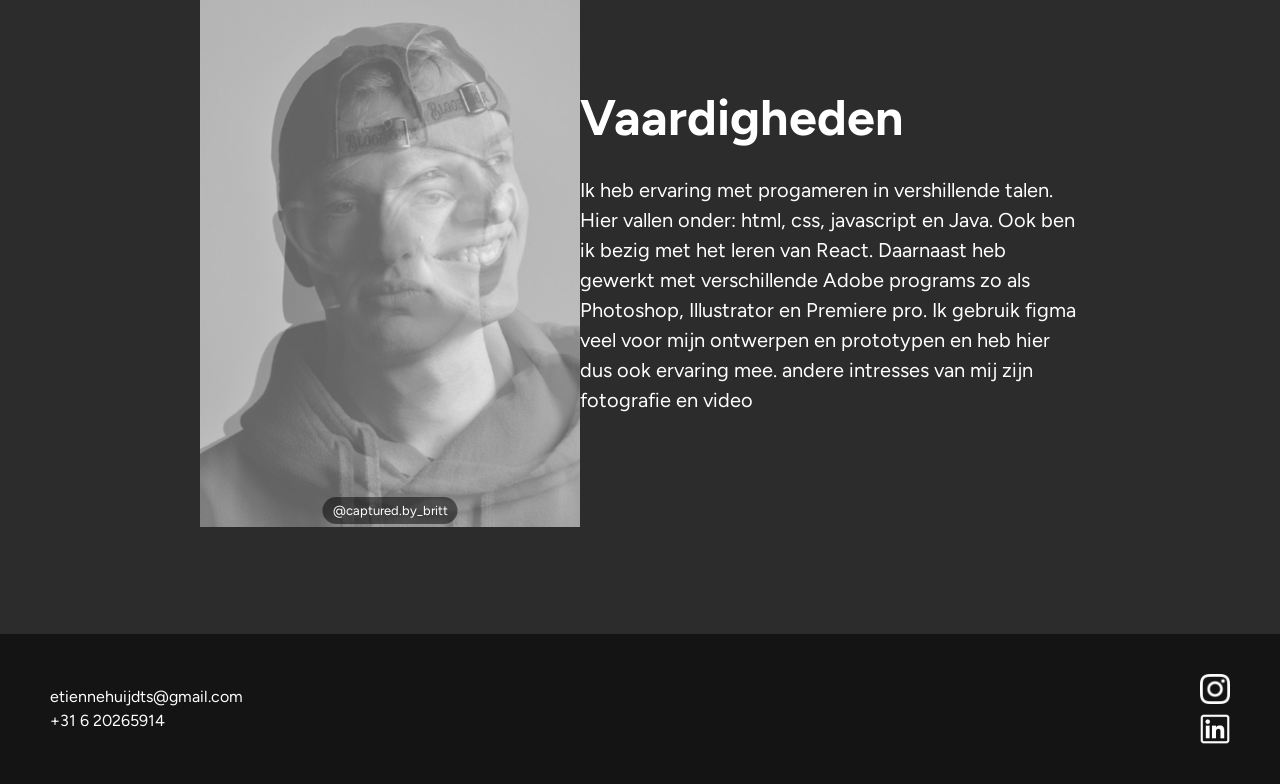
==== commit fe29c815: "Add files via upload" ====
--- a/index.html
+++ b/index.html
@@ -5,7 +5,7 @@
     <meta charset="UTF-8">
     <meta name="viewport" content="width=device-width, initial-scale=1.0">
     <title>Etienne Huijdts</title>
-    <link rel="icon" href="" type="image/x-icon">
+    <link rel="icon" href="assets/ETlogoAlt.svg" type="image/svg+xml">
     <link rel="preconnect" href="https://fonts.googleapis.com">
     <link rel="preconnect" href="https://fonts.gstatic.com" crossorigin>
     <link
@@ -13,9 +13,20 @@
         rel="stylesheet">
     <link rel="stylesheet" href="css/reset.css">
     <link rel="stylesheet" href="css/style.css">
+
 </head>
 
 <body>
+
+    <header>
+        <img src="assets/ETlogo.svg" alt="ET Logo" class="header-logo">
+        <nav>
+            <a href="index.html">Home</a>
+            <a href="mishappys.html">Mishappys</a>
+            <a href="minibytes.html">Minibytes</a>
+            <a href="fosfor.html">Fosfor</a>
+        </nav>
+    </header>
 
     <div class="hero">
         <h1>ETIENNE <br> HUIJDTS</h1>
@@ -35,7 +46,7 @@
 
 
         </div>
-        <div class="second-project">
+        <div class="first-project">
             <iframe src="https://my.spline.design/untitled-S7gI3497Ac7uV1U698MgUXZ3-d2d/" frameborder="0" width="100%"
                 height="100%"></iframe>
 
@@ -48,19 +59,23 @@
     </div>
 
     <div class="vaardigFlex">
-        <img src="assets/doubleFaced_portret.jpeg" alt="">
-<div class="vaardigheden">
-        <h1>Vaardigheden</h1>
-        <p >Ik heb ervaring met progameren
-            in vershillende talen. Hier vallen onder: html, css, javascript en Java. Ook ben ik bezig met het leren van React. Daarnaast heb gewerkt met
-            verschillende Adobe programs zo als Photoshop, Illustrator en Premiere pro. Ik gebruik figma veel voor mijn
-            ontwerpen en prototypen en heb hier dus ook ervaring mee. andere intresses van mij zijn fotografie en video
-        </p>
-    </div>
+        <div class="portrait-wrap">
+            <img src="assets/doubleFaced_portret.jpeg" alt="">
+            <a href="https://www.instagram.com/captured.by_britt/" target="_blank" class="portrait-handle">@captured.by_britt</a>
+        </div>
+        <div class="vaardigheden">
+            <h1>Vaardigheden</h1>
+            <p>Ik heb ervaring met progameren
+                in vershillende talen. Hier vallen onder: html, css, javascript en Java. Ook ben ik bezig met het leren
+                van React. Daarnaast heb gewerkt met
+                verschillende Adobe programs zo als Photoshop, Illustrator en Premiere pro. Ik gebruik figma veel voor
+                mijn
+                ontwerpen en prototypen en heb hier dus ook ervaring mee. andere intresses van mij zijn fotografie en
+                video
+            </p>
+        </div>
 
     </div>
-
-    
 
     <div class="footer">
 
--- a/css/style.css
+++ b/css/style.css
@@ -1,5 +1,69 @@
 html {
     overflow-x: hidden;
+}
+
+.portrait-wrap {
+    position: relative;
+    display: inline-block;
+}
+
+.portrait-handle {
+    position: absolute;
+    bottom: 10px;
+    left: 50%;
+    transform: translateX(-50%);
+    color: white;
+    font-family: "figtree", sans-serif;
+    font-size: 13px;
+    text-decoration: none;
+    background: rgba(0, 0, 0, 0.5);
+    padding: 4px 10px;
+    border-radius: 20px;
+    white-space: nowrap;
+    transition: background 0.2s;
+}
+
+.portrait-handle:hover {
+    background: rgba(0, 0, 0, 0.8);
+}
+
+header {
+    position: fixed;
+    top: 0;
+    left: 0;
+    width: 100%;
+    display: flex;
+    align-items: center;
+    justify-content: space-between;
+    padding: 20px 60px;
+    box-sizing: border-box;
+    z-index: 100;
+    background: linear-gradient(to bottom, rgba(0,0,0,0.5) 0%, transparent 100%);
+}
+
+.header-logo {
+    height: 40px;
+    filter: invert(1);
+}
+
+header nav {
+    display: flex;
+    gap: 40px;
+}
+
+header nav a {
+    color: white;
+    text-decoration: none;
+    font-family: "figtree", sans-serif;
+    font-size: 14px;
+    letter-spacing: 1px;
+    text-transform: uppercase;
+    opacity: 0.8;
+    transition: opacity 0.2s;
+}
+
+header nav a:hover {
+    opacity: 1;
 }
 
 
@@ -70,7 +134,7 @@
     line-height: 70px;
     margin-left: 200px;
     margin-bottom: 20px;
-    padding-top: 50px;
+    padding-top: 150px;
     z-index: 11;
 }
 
@@ -147,11 +211,6 @@
 
 
 
-
-
-
-
-
 .hero h1 {
     position: relative;
     z-index: 3;
@@ -161,7 +220,7 @@
     
     margin-left: 100px;
     margin-bottom: 20px;
-    padding-top: 100px;
+    padding-top: 150px;
     z-index: 11;
 }
 
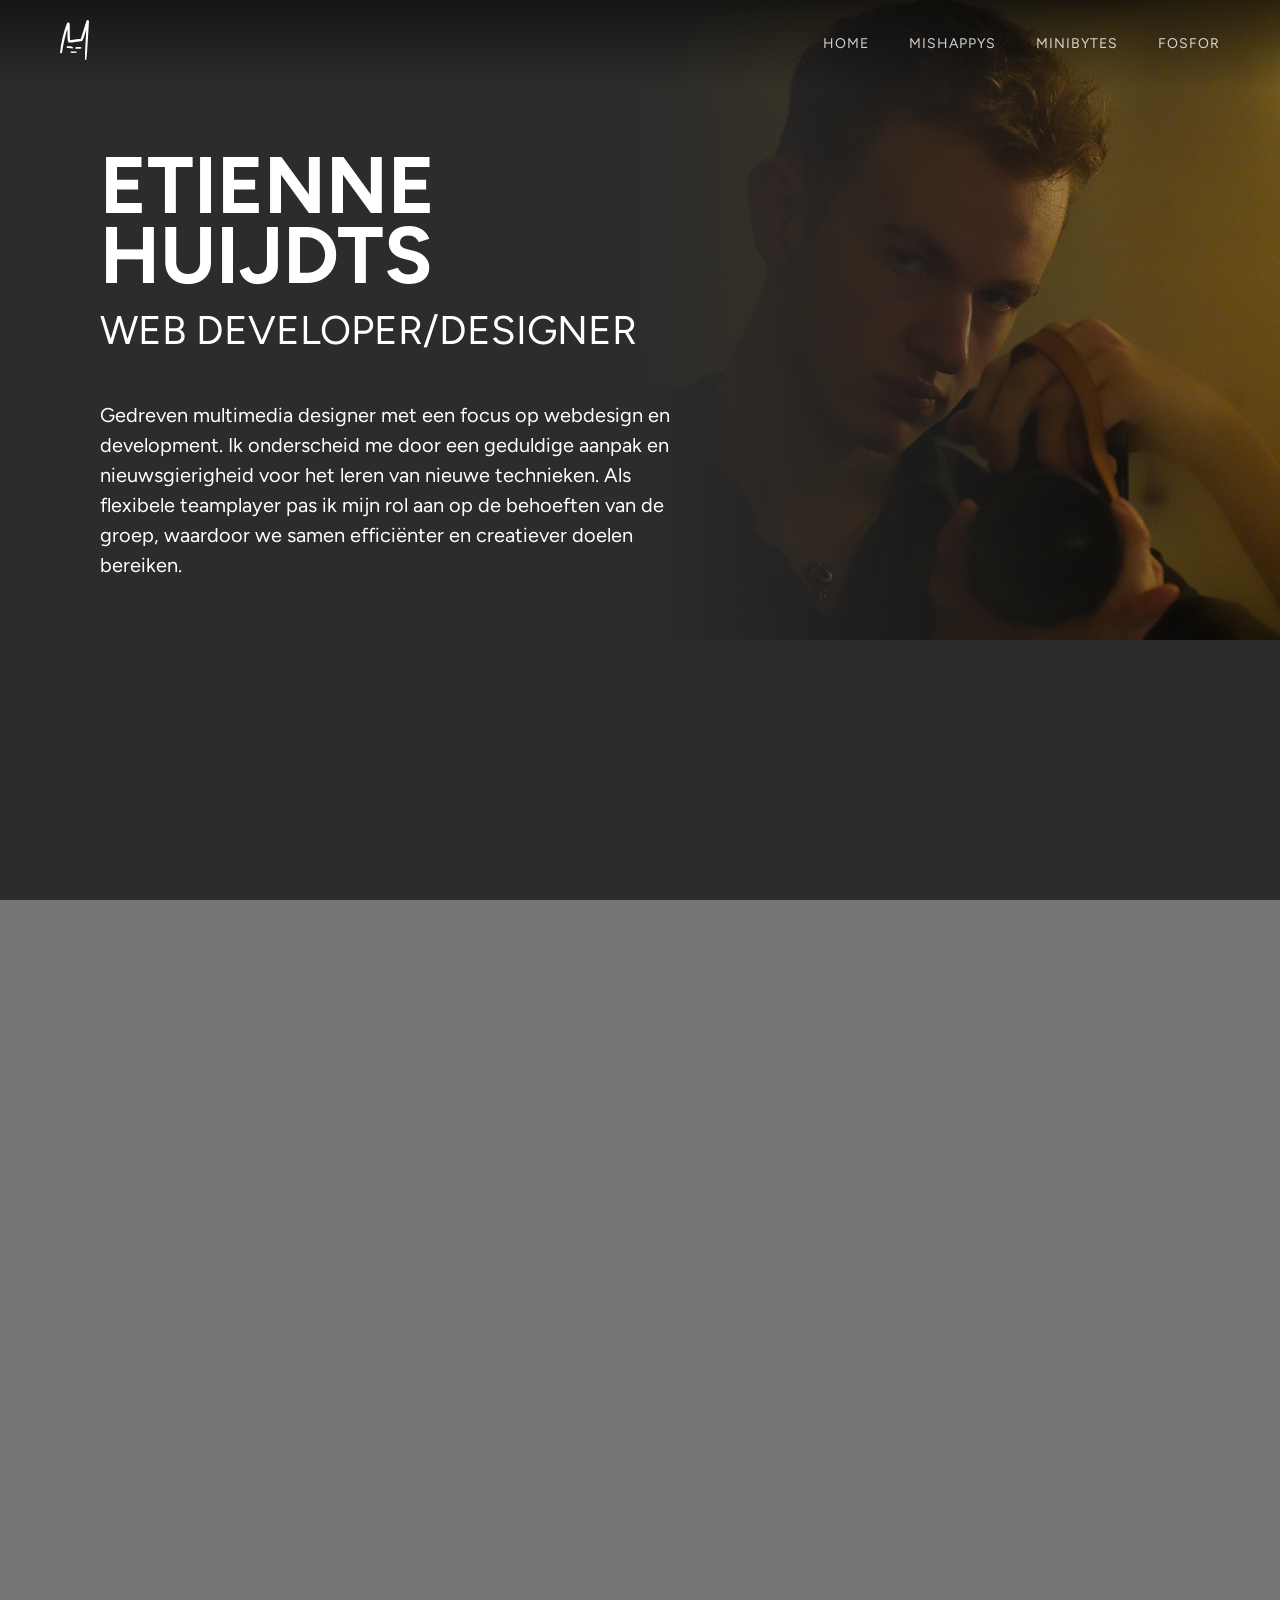
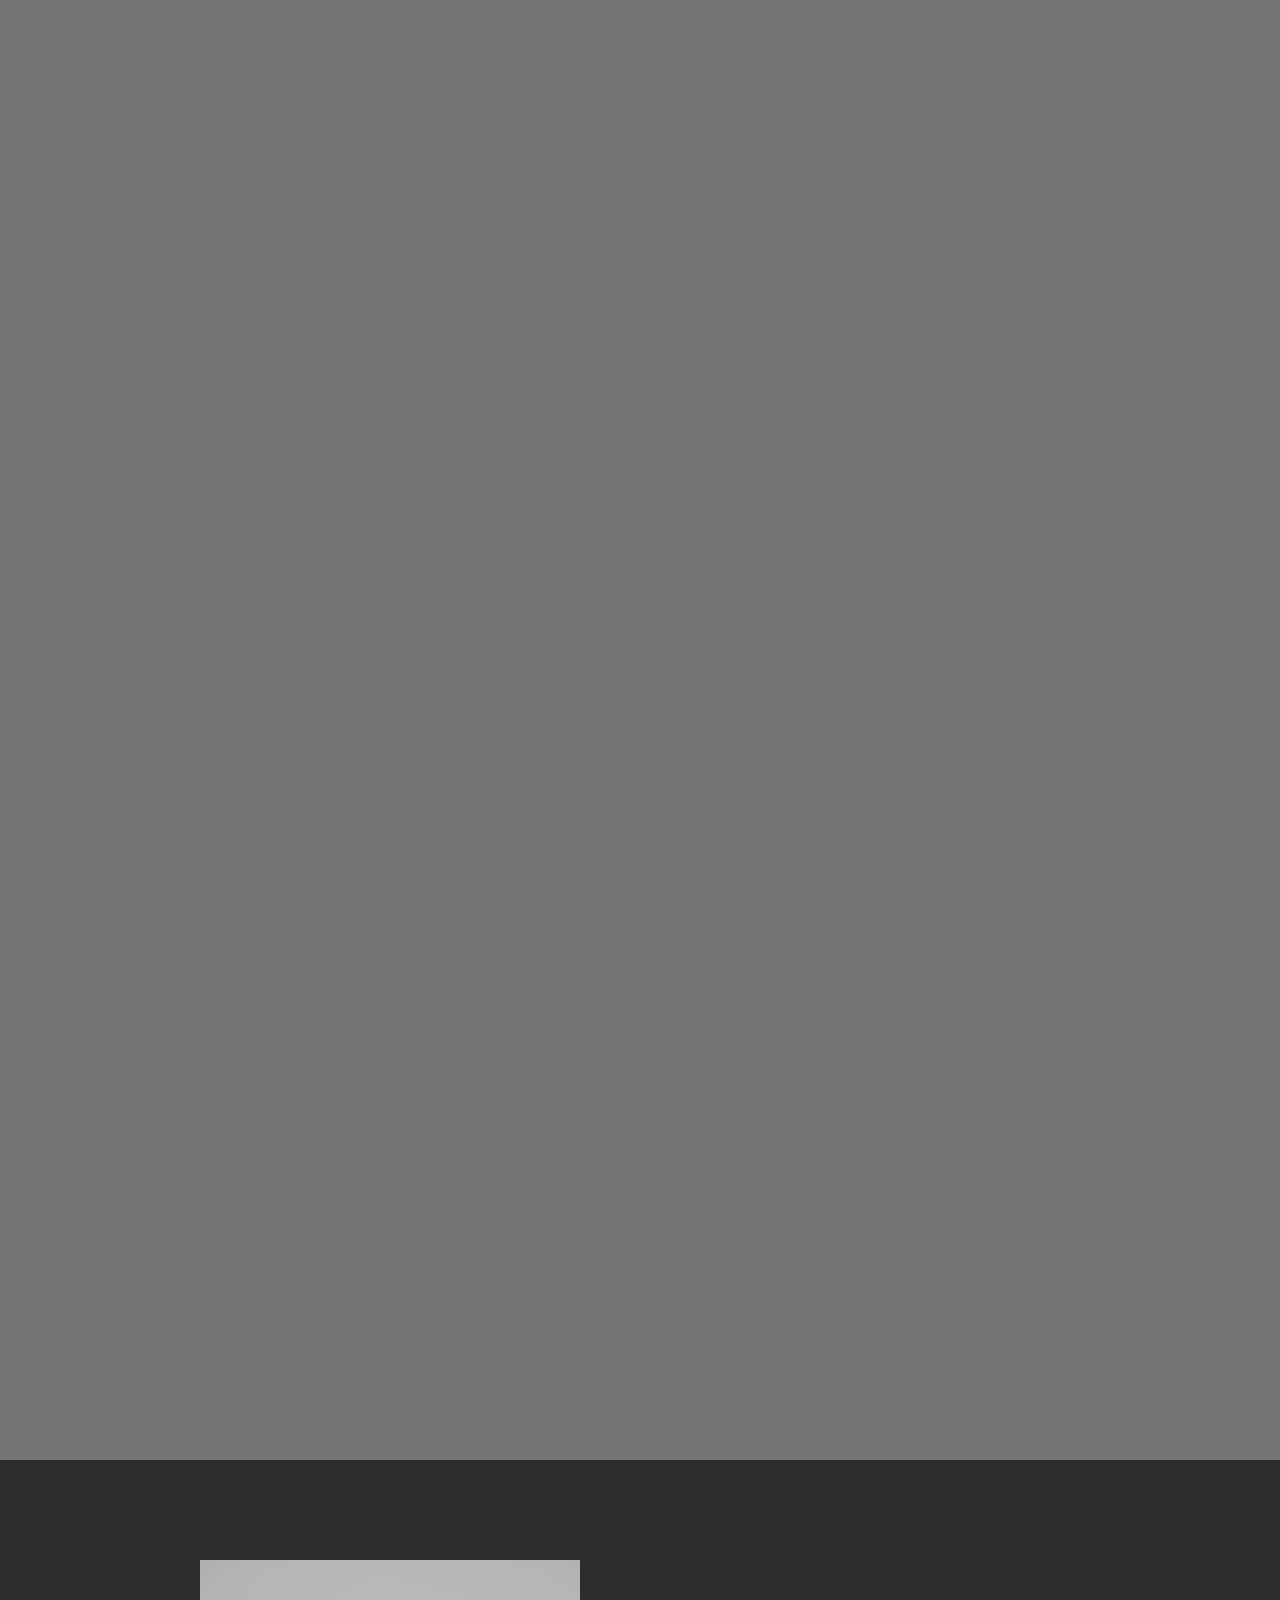
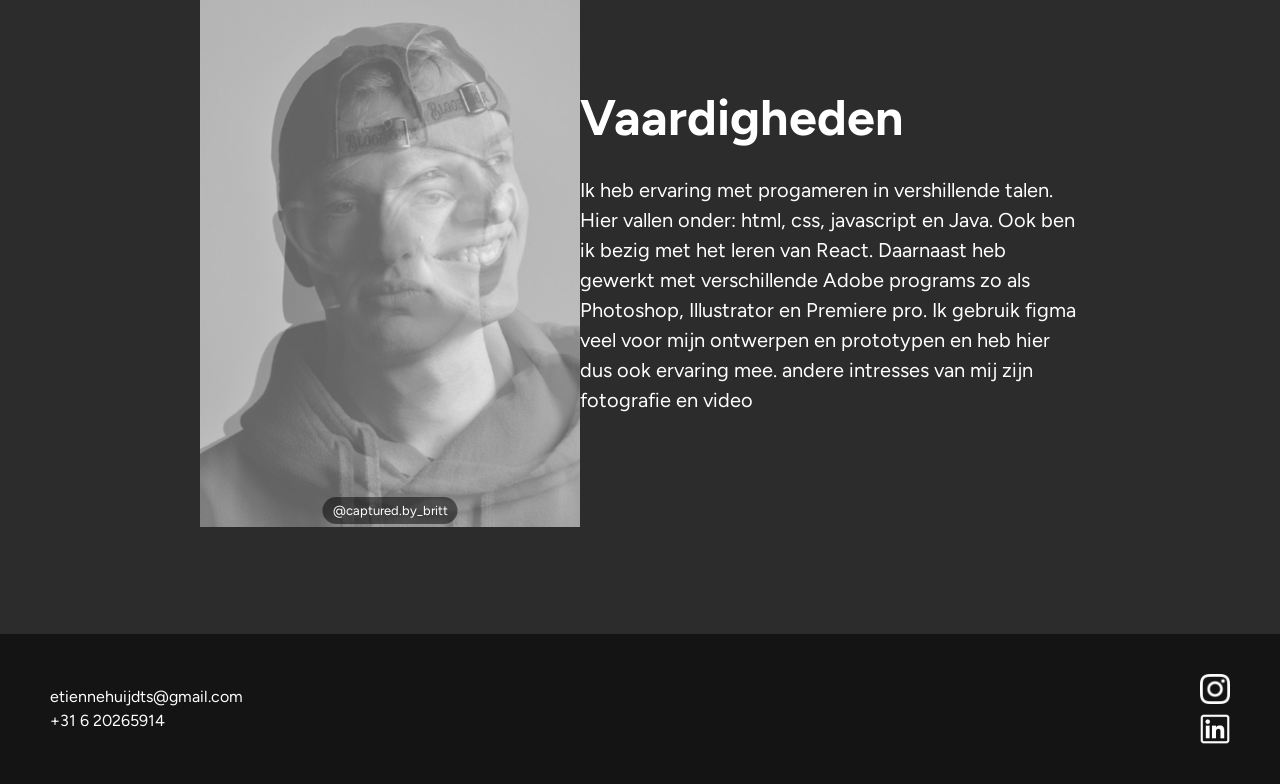
==== commit 2755ffe3: "Add files via upload" ====
--- a/index.html
+++ b/index.html
@@ -19,7 +19,7 @@
 <body>
 
     <header>
-        <img src="assets/ETlogo.svg" alt="ET Logo" class="header-logo">
+        <a href="index.html"><img src="assets/ETlogo.svg" alt="ET Logo" class="header-logo"></a>
         <nav>
             <a href="index.html">Home</a>
             <a href="mishappys.html">Mishappys</a>
